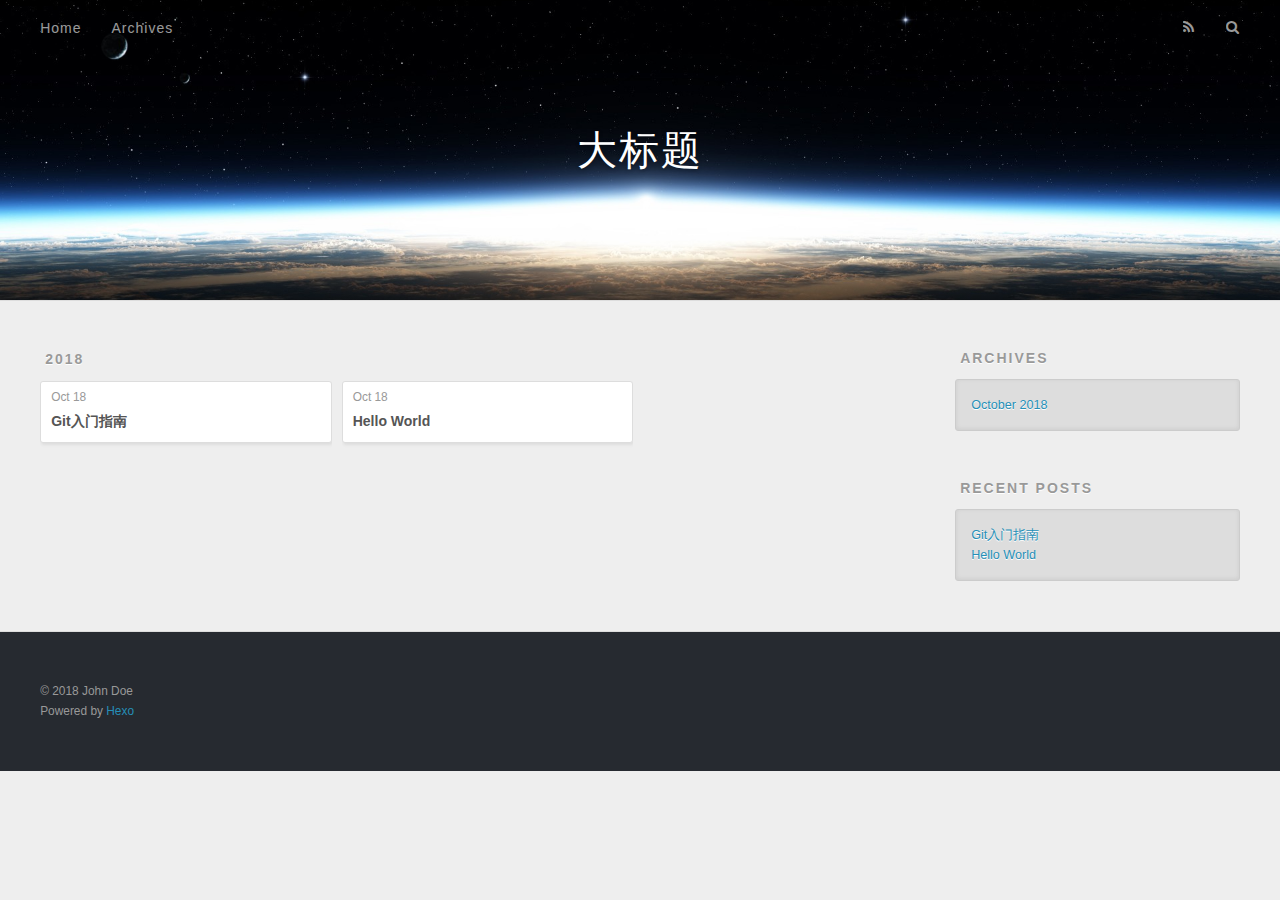
==== archives/index.html @ 71ee5561 "Site updated: 2018-10-18 20:08:12" ====
<!DOCTYPE html>
<html>
<head>
  <meta charset="utf-8">
  

  
  <title>Archives | 大标题</title>
  <meta name="viewport" content="width=device-width, initial-scale=1, maximum-scale=1">
  <meta property="og:type" content="website">
<meta property="og:title" content="大标题">
<meta property="og:url" content="http://yoursite.com/archives/index.html">
<meta property="og:site_name" content="大标题">
<meta property="og:locale" content="default">
<meta name="twitter:card" content="summary">
<meta name="twitter:title" content="大标题">
  
    <link rel="alternate" href="/atom.xml" title="大标题" type="application/atom+xml">
  
  
    <link rel="icon" href="/favicon.png">
  
  
    <link href="//fonts.googleapis.com/css?family=Source+Code+Pro" rel="stylesheet" type="text/css">
  
  <link rel="stylesheet" href="/css/style.css">
</head>

<body>
  <div id="container">
    <div id="wrap">
      <header id="header">
  <div id="banner"></div>
  <div id="header-outer" class="outer">
    <div id="header-title" class="inner">
      <h1 id="logo-wrap">
        <a href="/" id="logo">大标题</a>
      </h1>
      
    </div>
    <div id="header-inner" class="inner">
      <nav id="main-nav">
        <a id="main-nav-toggle" class="nav-icon"></a>
        
          <a class="main-nav-link" href="/">Home</a>
        
          <a class="main-nav-link" href="/archives">Archives</a>
        
      </nav>
      <nav id="sub-nav">
        
          <a id="nav-rss-link" class="nav-icon" href="/atom.xml" title="RSS Feed"></a>
        
        <a id="nav-search-btn" class="nav-icon" title="Search"></a>
      </nav>
      <div id="search-form-wrap">
        <form action="//google.com/search" method="get" accept-charset="UTF-8" class="search-form"><input type="search" name="q" class="search-form-input" placeholder="Search"><button type="submit" class="search-form-submit">&#xF002;</button><input type="hidden" name="sitesearch" value="http://yoursite.com"></form>
      </div>
    </div>
  </div>
</header>
      <div class="outer">
        <section id="main">
  
  
    
    
      
      
      <section class="archives-wrap">
        <div class="archive-year-wrap">
          <a href="/archives/2018" class="archive-year">2018</a>
        </div>
        <div class="archives">
    
    <article class="archive-article archive-type-post">
  <div class="archive-article-inner">
    <header class="archive-article-header">
      <a href="/2018/10/18/Git入门指南/" class="archive-article-date">
  <time datetime="2018-10-18T11:48:12.000Z" itemprop="datePublished">Oct 18</time>
</a>
      
  
    <h1 itemprop="name">
      <a class="archive-article-title" href="/2018/10/18/Git入门指南/">Git入门指南</a>
    </h1>
  

    </header>
  </div>
</article>
  
    
    
    <article class="archive-article archive-type-post">
  <div class="archive-article-inner">
    <header class="archive-article-header">
      <a href="/2018/10/18/hello-world/" class="archive-article-date">
  <time datetime="2018-10-18T11:29:55.000Z" itemprop="datePublished">Oct 18</time>
</a>
      
  
    <h1 itemprop="name">
      <a class="archive-article-title" href="/2018/10/18/hello-world/">Hello World</a>
    </h1>
  

    </header>
  </div>
</article>
  
  
    </div></section>
  


</section>
        
          <aside id="sidebar">
  
    

  
    

  
    
  
    
  <div class="widget-wrap">
    <h3 class="widget-title">Archives</h3>
    <div class="widget">
      <ul class="archive-list"><li class="archive-list-item"><a class="archive-list-link" href="/archives/2018/10/">October 2018</a></li></ul>
    </div>
  </div>


  
    
  <div class="widget-wrap">
    <h3 class="widget-title">Recent Posts</h3>
    <div class="widget">
      <ul>
        
          <li>
            <a href="/2018/10/18/Git入门指南/">Git入门指南</a>
          </li>
        
          <li>
            <a href="/2018/10/18/hello-world/">Hello World</a>
          </li>
        
      </ul>
    </div>
  </div>

  
</aside>
        
      </div>
      <footer id="footer">
  
  <div class="outer">
    <div id="footer-info" class="inner">
      &copy; 2018 John Doe<br>
      Powered by <a href="http://hexo.io/" target="_blank">Hexo</a>
    </div>
  </div>
</footer>
    </div>
    <nav id="mobile-nav">
  
    <a href="/" class="mobile-nav-link">Home</a>
  
    <a href="/archives" class="mobile-nav-link">Archives</a>
  
</nav>
    

<script src="//ajax.googleapis.com/ajax/libs/jquery/2.0.3/jquery.min.js"></script>


  <link rel="stylesheet" href="/fancybox/jquery.fancybox.css">
  <script src="/fancybox/jquery.fancybox.pack.js"></script>


<script src="/js/script.js"></script>



  </div>
</body>
</html>
---- css/style.css ----
body {
  width: 100%;
}
body:before,
body:after {
  content: "";
  display: table;
}
body:after {
  clear: both;
}
html,
body,
div,
span,
applet,
object,
iframe,
h1,
h2,
h3,
h4,
h5,
h6,
p,
blockquote,
pre,
a,
abbr,
acronym,
address,
big,
cite,
code,
del,
dfn,
em,
img,
ins,
kbd,
q,
s,
samp,
small,
strike,
strong,
sub,
sup,
tt,
var,
dl,
dt,
dd,
ol,
ul,
li,
fieldset,
form,
label,
legend,
table,
caption,
tbody,
tfoot,
thead,
tr,
th,
td {
  margin: 0;
  padding: 0;
  border: 0;
  outline: 0;
  font-weight: inherit;
  font-style: inherit;
  font-family: inherit;
  font-size: 100%;
  vertical-align: baseline;
}
body {
  line-height: 1;
  color: #000;
  background: #fff;
}
ol,
ul {
  list-style: none;
}
table {
  border-collapse: separate;
  border-spacing: 0;
  vertical-align: middle;
}
caption,
th,
td {
  text-align: left;
  font-weight: normal;
  vertical-align: middle;
}
a img {
  border: none;
}
input,
button {
  margin: 0;
  padding: 0;
}
input::-moz-focus-inner,
button::-moz-focus-inner {
  border: 0;
  padding: 0;
}
@font-face {
  font-family: FontAwesome;
  font-style: normal;
  font-weight: normal;
  src: url("fonts/fontawesome-webfont.eot?v=#4.0.3");
  src: url("fonts/fontawesome-webfont.eot?#iefix&v=#4.0.3") format("embedded-opentype"), url("fonts/fontawesome-webfont.woff?v=#4.0.3") format("woff"), url("fonts/fontawesome-webfont.ttf?v=#4.0.3") format("truetype"), url("fonts/fontawesome-webfont.svg#fontawesomeregular?v=#4.0.3") format("svg");
}
html,
body,
#container {
  height: 100%;
}
body {
  background: #eee;
  font: 14px -apple-system, BlinkMacSystemFont, "Segoe UI", "Roboto", "Oxygen", "Ubuntu", "Cantarell", "Fira Sans", "Droid Sans", "Helvetica Neue", sans-serif;
  -webkit-text-size-adjust: 100%;
}
.outer {
  max-width: 1220px;
  margin: 0 auto;
  padding: 0 20px;
}
.outer:before,
.outer:after {
  content: "";
  display: table;
}
.outer:after {
  clear: both;
}
.inner {
  display: inline;
  float: left;
  width: 98.33333333333333%;
  margin: 0 0.833333333333333%;
}
.left,
.alignleft {
  float: left;
}
.right,
.alignright {
  float: right;
}
.clear {
  clear: both;
}
#container {
  position: relative;
}
.mobile-nav-on {
  overflow: hidden;
}
#wrap {
  height: 100%;
  width: 100%;
  position: absolute;
  top: 0;
  left: 0;
  -webkit-transition: 0.2s ease-out;
  -moz-transition: 0.2s ease-out;
  -ms-transition: 0.2s ease-out;
  transition: 0.2s ease-out;
  z-index: 1;
  background: #eee;
}
.mobile-nav-on #wrap {
  left: 280px;
}
@media screen and (min-width: 768px) {
  #main {
    display: inline;
    float: left;
    width: 73.33333333333333%;
    margin: 0 0.833333333333333%;
  }
}
.article-date,
.article-category-link,
.archive-year,
.widget-title {
  text-decoration: none;
  text-transform: uppercase;
  letter-spacing: 2px;
  color: #999;
  margin-bottom: 1em;
  margin-left: 5px;
  line-height: 1em;
  text-shadow: 0 1px #fff;
  font-weight: bold;
}
.article-inner,
.archive-article-inner {
  background: #fff;
  -webkit-box-shadow: 1px 2px 3px #ddd;
  box-shadow: 1px 2px 3px #ddd;
  border: 1px solid #ddd;
  border-radius: 3px;
}
.article-entry h1,
.widget h1 {
  font-size: 2em;
}
.article-entry h2,
.widget h2 {
  font-size: 1.5em;
}
.article-entry h3,
.widget h3 {
  font-size: 1.3em;
}
.article-entry h4,
.widget h4 {
  font-size: 1.2em;
}
.article-entry h5,
.widget h5 {
  font-size: 1em;
}
.article-entry h6,
.widget h6 {
  font-size: 1em;
  color: #999;
}
.article-entry hr,
.widget hr {
  border: 1px dashed #ddd;
}
.article-entry strong,
.widget strong {
  font-weight: bold;
}
.article-entry em,
.widget em,
.article-entry cite,
.widget cite {
  font-style: italic;
}
.article-entry sup,
.widget sup,
.article-entry sub,
.widget sub {
  font-size: 0.75em;
  line-height: 0;
  position: relative;
  vertical-align: baseline;
}
.article-entry sup,
.widget sup {
  top: -0.5em;
}
.article-entry sub,
.widget sub {
  bottom: -0.2em;
}
.article-entry small,
.widget small {
  font-size: 0.85em;
}
.article-entry acronym,
.widget acronym,
.article-entry abbr,
.widget abbr {
  border-bottom: 1px dotted;
}
.article-entry ul,
.widget ul,
.article-entry ol,
.widget ol,
.article-entry dl,
.widget dl {
  margin: 0 20px;
  line-height: 1.6em;
}
.article-entry ul ul,
.widget ul ul,
.article-entry ol ul,
.widget ol ul,
.article-entry ul ol,
.widget ul ol,
.article-entry ol ol,
.widget ol ol {
  margin-top: 0;
  margin-bottom: 0;
}
.article-entry ul,
.widget ul {
  list-style: disc;
}
.article-entry ol,
.widget ol {
  list-style: decimal;
}
.article-entry dt,
.widget dt {
  font-weight: bold;
}
#header {
  height: 300px;
  position: relative;
  border-bottom: 1px solid #ddd;
}
#header:before,
#header:after {
  content: "";
  position: absolute;
  left: 0;
  right: 0;
  height: 40px;
}
#header:before {
  top: 0;
  background: -webkit-linear-gradient(rgba(0,0,0,0.2), transparent);
  background: -moz-linear-gradient(rgba(0,0,0,0.2), transparent);
  background: -ms-linear-gradient(rgba(0,0,0,0.2), transparent);
  background: linear-gradient(rgba(0,0,0,0.2), transparent);
}
#header:after {
  bottom: 0;
  background: -webkit-linear-gradient(transparent, rgba(0,0,0,0.2));
  background: -moz-linear-gradient(transparent, rgba(0,0,0,0.2));
  background: -ms-linear-gradient(transparent, rgba(0,0,0,0.2));
  background: linear-gradient(transparent, rgba(0,0,0,0.2));
}
#header-outer {
  height: 100%;
  position: relative;
}
#header-inner {
  position: relative;
  overflow: hidden;
}
#banner {
  position: absolute;
  top: 0;
  left: 0;
  width: 100%;
  height: 100%;
  background: url("images/banner.jpg") center #000;
  -webkit-background-size: cover;
  -moz-background-size: cover;
  background-size: cover;
  z-index: -1;
}
#header-title {
  text-align: center;
  height: 40px;
  position: absolute;
  top: 50%;
  left: 0;
  margin-top: -20px;
}
#logo,
#subtitle {
  text-decoration: none;
  color: #fff;
  font-weight: 300;
  text-shadow: 0 1px 4px rgba(0,0,0,0.3);
}
#logo {
  font-size: 40px;
  line-height: 40px;
  letter-spacing: 2px;
}
#subtitle {
  font-size: 16px;
  line-height: 16px;
  letter-spacing: 1px;
}
#subtitle-wrap {
  margin-top: 16px;
}
#main-nav {
  float: left;
  margin-left: -15px;
}
.nav-icon,
.main-nav-link {
  float: left;
  color: #fff;
  opacity: 0.6;
  text-decoration: none;
  text-shadow: 0 1px rgba(0,0,0,0.2);
  -webkit-transition: opacity 0.2s;
  -moz-transition: opacity 0.2s;
  -ms-transition: opacity 0.2s;
  transition: opacity 0.2s;
  display: block;
  padding: 20px 15px;
}
.nav-icon:hover,
.main-nav-link:hover {
  opacity: 1;
}
.nav-icon {
  font-family: FontAwesome;
  text-align: center;
  font-size: 14px;
  width: 14px;
  height: 14px;
  padding: 20px 15px;
  position: relative;
  cursor: pointer;
}
.main-nav-link {
  font-weight: 300;
  letter-spacing: 1px;
}
@media screen and (max-width: 479px) {
  .main-nav-link {
    display: none;
  }
}
#main-nav-toggle {
  display: none;
}
#main-nav-toggle:before {
  content: "\f0c9";
}
@media screen and (max-width: 479px) {
  #main-nav-toggle {
    display: block;
  }
}
#sub-nav {
  float: right;
  margin-right: -15px;
}
#nav-rss-link:before {
  content: "\f09e";
}
#nav-search-btn:before {
  content: "\f002";
}
#search-form-wrap {
  position: absolute;
  top: 15px;
  width: 150px;
  height: 30px;
  right: -150px;
  opacity: 0;
  -webkit-transition: 0.2s ease-out;
  -moz-transition: 0.2s ease-out;
  -ms-transition: 0.2s ease-out;
  transition: 0.2s ease-out;
}
#search-form-wrap.on {
  opacity: 1;
  right: 0;
}
@media screen and (max-width: 479px) {
  #search-form-wrap {
    width: 100%;
    right: -100%;
  }
}
.search-form {
  position: absolute;
  top: 0;
  left: 0;
  right: 0;
  background: #fff;
  padding: 5px 15px;
  border-radius: 15px;
  -webkit-box-shadow: 0 0 10px rgba(0,0,0,0.3);
  box-shadow: 0 0 10px rgba(0,0,0,0.3);
}
.search-form-input {
  border: none;
  background: none;
  color: #555;
  width: 100%;
  font: 13px -apple-system, BlinkMacSystemFont, "Segoe UI", "Roboto", "Oxygen", "Ubuntu", "Cantarell", "Fira Sans", "Droid Sans", "Helvetica Neue", sans-serif;
  outline: none;
}
.search-form-input::-webkit-search-results-decoration,
.search-form-input::-webkit-search-cancel-button {
  -webkit-appearance: none;
}
.search-form-submit {
  position: absolute;
  top: 50%;
  right: 10px;
  margin-top: -7px;
  font: 13px FontAwesome;
  border: none;
  background: none;
  color: #bbb;
  cursor: pointer;
}
.search-form-submit:hover,
.search-form-submit:focus {
  color: #777;
}
.article {
  margin: 50px 0;
}
.article-inner {
  overflow: hidden;
}
.article-meta:before,
.article-meta:after {
  content: "";
  display: table;
}
.article-meta:after {
  clear: both;
}
.article-date {
  float: left;
}
.article-category {
  float: left;
  line-height: 1em;
  color: #ccc;
  text-shadow: 0 1px #fff;
  margin-left: 8px;
}
.article-category:before {
  content: "\2022";
}
.article-category-link {
  margin: 0 12px 1em;
}
.article-header {
  padding: 20px 20px 0;
}
.article-title {
  text-decoration: none;
  font-size: 2em;
  font-weight: bold;
  color: #555;
  line-height: 1.1em;
  -webkit-transition: color 0.2s;
  -moz-transition: color 0.2s;
  -ms-transition: color 0.2s;
  transition: color 0.2s;
}
a.article-title:hover {
  color: #258fb8;
}
.article-entry {
  color: #555;
  padding: 0 20px;
}
.article-entry:before,
.article-entry:after {
  content: "";
  display: table;
}
.article-entry:after {
  clear: both;
}
.article-entry p,
.article-entry table {
  line-height: 1.6em;
  margin: 1.6em 0;
}
.article-entry h1,
.article-entry h2,
.article-entry h3,
.article-entry h4,
.article-entry h5,
.article-entry h6 {
  font-weight: bold;
}
.article-entry h1,
.article-entry h2,
.article-entry h3,
.article-entry h4,
.article-entry h5,
.article-entry h6 {
  line-height: 1.1em;
  margin: 1.1em 0;
}
.article-entry a {
  color: #258fb8;
  text-decoration: none;
}
.article-entry a:hover {
  text-decoration: underline;
}
.article-entry ul,
.article-entry ol,
.article-entry dl {
  margin-top: 1.6em;
  margin-bottom: 1.6em;
}
.article-entry img,
.article-entry video {
  max-width: 100%;
  height: auto;
  display: block;
  margin: auto;
}
.article-entry iframe {
  border: none;
}
.article-entry table {
  width: 100%;
  border-collapse: collapse;
  border-spacing: 0;
}
.article-entry th {
  font-weight: bold;
  border-bottom: 3px solid #ddd;
  padding-bottom: 0.5em;
}
.article-entry td {
  border-bottom: 1px solid #ddd;
  padding: 10px 0;
}
.article-entry blockquote {
  font-family: Georgia, "Times New Roman", serif;
  font-size: 1.4em;
  margin: 1.6em 20px;
  text-align: center;
}
.article-entry blockquote footer {
  font-size: 14px;
  margin: 1.6em 0;
  font-family: -apple-system, BlinkMacSystemFont, "Segoe UI", "Roboto", "Oxygen", "Ubuntu", "Cantarell", "Fira Sans", "Droid Sans", "Helvetica Neue", sans-serif;
}
.article-entry blockquote footer cite:before {
  content: "—";
  padding: 0 0.5em;
}
.article-entry .pullquote {
  text-align: left;
  width: 45%;
  margin: 0;
}
.article-entry .pullquote.left {
  margin-left: 0.5em;
  margin-right: 1em;
}
.article-entry .pullquote.right {
  margin-right: 0.5em;
  margin-left: 1em;
}
.article-entry .caption {
  color: #999;
  display: block;
  font-size: 0.9em;
  margin-top: 0.5em;
  position: relative;
  text-align: center;
}
.article-entry .video-container {
  position: relative;
  padding-top: 56.25%;
  height: 0;
  overflow: hidden;
}
.article-entry .video-container iframe,
.article-entry .video-container object,
.article-entry .video-container embed {
  position: absolute;
  top: 0;
  left: 0;
  width: 100%;
  height: 100%;
  margin-top: 0;
}
.article-more-link a {
  display: inline-block;
  line-height: 1em;
  padding: 6px 15px;
  border-radius: 15px;
  background: #eee;
  color: #999;
  text-shadow: 0 1px #fff;
  text-decoration: none;
}
.article-more-link a:hover {
  background: #258fb8;
  color: #fff;
  text-decoration: none;
  text-shadow: 0 1px #1e7293;
}
.article-footer {
  font-size: 0.85em;
  line-height: 1.6em;
  border-top: 1px solid #ddd;
  padding-top: 1.6em;
  margin: 0 20px 20px;
}
.article-footer:before,
.article-footer:after {
  content: "";
  display: table;
}
.article-footer:after {
  clear: both;
}
.article-footer a {
  color: #999;
  text-decoration: none;
}
.article-footer a:hover {
  color: #555;
}
.article-tag-list-item {
  float: left;
  margin-right: 10px;
}
.article-tag-list-link:before {
  content: "#";
}
.article-comment-link {
  float: right;
}
.article-comment-link:before {
  content: "\f075";
  font-family: FontAwesome;
  padding-right: 8px;
}
.article-share-link {
  cursor: pointer;
  float: right;
  margin-left: 20px;
}
.article-share-link:before {
  content: "\f064";
  font-family: FontAwesome;
  padding-right: 6px;
}
#article-nav {
  position: relative;
}
#article-nav:before,
#article-nav:after {
  content: "";
  display: table;
}
#article-nav:after {
  clear: both;
}
@media screen and (min-width: 768px) {
  #article-nav {
    margin: 50px 0;
  }
  #article-nav:before {
    width: 8px;
    height: 8px;
    position: absolute;
    top: 50%;
    left: 50%;
    margin-top: -4px;
    margin-left: -4px;
    content: "";
    border-radius: 50%;
    background: #ddd;
    -webkit-box-shadow: 0 1px 2px #fff;
    box-shadow: 0 1px 2px #fff;
  }
}
.article-nav-link-wrap {
  text-decoration: none;
  text-shadow: 0 1px #fff;
  color: #999;
  -webkit-box-sizing: border-box;
  -moz-box-sizing: border-box;
  box-sizing: border-box;
  margin-top: 50px;
  text-align: center;
  display: block;
}
.article-nav-link-wrap:hover {
  color: #555;
}
@media screen and (min-width: 768px) {
  .article-nav-link-wrap {
    width: 50%;
    margin-top: 0;
  }
}
@media screen and (min-width: 768px) {
  #article-nav-newer {
    float: left;
    text-align: right;
    padding-right: 20px;
  }
}
@media screen and (min-width: 768px) {
  #article-nav-older {
    float: right;
    text-align: left;
    padding-left: 20px;
  }
}
.article-nav-caption {
  text-transform: uppercase;
  letter-spacing: 2px;
  color: #ddd;
  line-height: 1em;
  font-weight: bold;
}
#article-nav-newer .article-nav-caption {
  margin-right: -2px;
}
.article-nav-title {
  font-size: 0.85em;
  line-height: 1.6em;
  margin-top: 0.5em;
}
.article-share-box {
  position: absolute;
  display: none;
  background: #fff;
  -webkit-box-shadow: 1px 2px 10px rgba(0,0,0,0.2);
  box-shadow: 1px 2px 10px rgba(0,0,0,0.2);
  border-radius: 3px;
  margin-left: -145px;
  overflow: hidden;
  z-index: 1;
}
.article-share-box.on {
  display: block;
}
.article-share-input {
  width: 100%;
  background: none;
  -webkit-box-sizing: border-box;
  -moz-box-sizing: border-box;
  box-sizing: border-box;
  font: 14px -apple-system, BlinkMacSystemFont, "Segoe UI", "Roboto", "Oxygen", "Ubuntu", "Cantarell", "Fira Sans", "Droid Sans", "Helvetica Neue", sans-serif;
  padding: 0 15px;
  color: #555;
  outline: none;
  border: 1px solid #ddd;
  border-radius: 3px 3px 0 0;
  height: 36px;
  line-height: 36px;
}
.article-share-links {
  background: #eee;
}
.article-share-links:before,
.article-share-links:after {
  content: "";
  display: table;
}
.article-share-links:after {
  clear: both;
}
.article-share-twitter,
.article-share-facebook,
.article-share-pinterest,
.article-share-google {
  width: 50px;
  height: 36px;
  display: block;
  float: left;
  position: relative;
  color: #999;
  text-shadow: 0 1px #fff;
}
.article-share-twitter:before,
.article-share-facebook:before,
.article-share-pinterest:before,
.article-share-google:before {
  font-size: 20px;
  font-family: FontAwesome;
  width: 20px;
  height: 20px;
  position: absolute;
  top: 50%;
  left: 50%;
  margin-top: -10px;
  margin-left: -10px;
  text-align: center;
}
.article-share-twitter:hover,
.article-share-facebook:hover,
.article-share-pinterest:hover,
.article-share-google:hover {
  color: #fff;
}
.article-share-twitter:before {
  content: "\f099";
}
.article-share-twitter:hover {
  background: #00aced;
  text-shadow: 0 1px #008abe;
}
.article-share-facebook:before {
  content: "\f09a";
}
.article-share-facebook:hover {
  background: #3b5998;
  text-shadow: 0 1px #2f477a;
}
.article-share-pinterest:before {
  content: "\f0d2";
}
.article-share-pinterest:hover {
  background: #cb2027;
  text-shadow: 0 1px #a21a1f;
}
.article-share-google:before {
  content: "\f0d5";
}
.article-share-google:hover {
  background: #dd4b39;
  text-shadow: 0 1px #be3221;
}
.article-gallery {
  background: #000;
  position: relative;
}
.article-gallery-photos {
  position: relative;
  overflow: hidden;
}
.article-gallery-img {
  display: none;
  max-width: 100%;
}
.article-gallery-img:first-child {
  display: block;
}
.article-gallery-img.loaded {
  position: absolute;
  display: block;
}
.article-gallery-img img {
  display: block;
  max-width: 100%;
  margin: 0 auto;
}
#comments {
  background: #fff;
  -webkit-box-shadow: 1px 2px 3px #ddd;
  box-shadow: 1px 2px 3px #ddd;
  padding: 20px;
  border: 1px solid #ddd;
  border-radius: 3px;
  margin: 50px 0;
}
#comments a {
  color: #258fb8;
}
.archives-wrap {
  margin: 50px 0;
}
.archives:before,
.archives:after {
  content: "";
  display: table;
}
.archives:after {
  clear: both;
}
.archive-year-wrap {
  margin-bottom: 1em;
}
.archives {
  -webkit-column-gap: 10px;
  -moz-column-gap: 10px;
  column-gap: 10px;
}
@media screen and (min-width: 480px) and (max-width: 767px) {
  .archives {
    -webkit-column-count: 2;
    -moz-column-count: 2;
    column-count: 2;
  }
}
@media screen and (min-width: 768px) {
  .archives {
    -webkit-column-count: 3;
    -moz-column-count: 3;
    column-count: 3;
  }
}
.archive-article {
  -webkit-column-break-inside: avoid;
  page-break-inside: avoid;
  overflow: hidden;
  break-inside: avoid-column;
}
.archive-article-inner {
  padding: 10px;
  margin-bottom: 15px;
}
.archive-article-title {
  text-decoration: none;
  font-weight: bold;
  color: #555;
  -webkit-transition: color 0.2s;
  -moz-transition: color 0.2s;
  -ms-transition: color 0.2s;
  transition: color 0.2s;
  line-height: 1.6em;
}
.archive-article-title:hover {
  color: #258fb8;
}
.archive-article-footer {
  margin-top: 1em;
}
.archive-article-date {
  color: #999;
  text-decoration: none;
  font-size: 0.85em;
  line-height: 1em;
  margin-bottom: 0.5em;
  display: block;
}
#page-nav {
  margin: 50px auto;
  background: #fff;
  -webkit-box-shadow: 1px 2px 3px #ddd;
  box-shadow: 1px 2px 3px #ddd;
  border: 1px solid #ddd;
  border-radius: 3px;
  text-align: center;
  color: #999;
  overflow: hidden;
}
#page-nav:before,
#page-nav:after {
  content: "";
  display: table;
}
#page-nav:after {
  clear: both;
}
#page-nav a,
#page-nav span {
  padding: 10px 20px;
  line-height: 1;
  height: 2ex;
}
#page-nav a {
  color: #999;
  text-decoration: none;
}
#page-nav a:hover {
  background: #999;
  color: #fff;
}
#page-nav .prev {
  float: left;
}
#page-nav .next {
  float: right;
}
#page-nav .page-number {
  display: inline-block;
}
@media screen and (max-width: 479px) {
  #page-nav .page-number {
    display: none;
  }
}
#page-nav .current {
  color: #555;
  font-weight: bold;
}
#page-nav .space {
  color: #ddd;
}
#footer {
  background: #262a30;
  padding: 50px 0;
  border-top: 1px solid #ddd;
  color: #999;
}
#footer a {
  color: #258fb8;
  text-decoration: none;
}
#footer a:hover {
  text-decoration: underline;
}
#footer-info {
  line-height: 1.6em;
  font-size: 0.85em;
}
.article-entry pre,
.article-entry .highlight {
  background: #2d2d2d;
  margin: 0 -20px;
  padding: 15px 20px;
  border-style: solid;
  border-color: #ddd;
  border-width: 1px 0;
  overflow: auto;
  color: #ccc;
  line-height: 22.400000000000002px;
}
.article-entry .highlight .gutter pre,
.article-entry .gist .gist-file .gist-data .line-numbers {
  color: #666;
  font-size: 0.85em;
}
.article-entry pre,
.article-entry code {
  font-family: "Source Code Pro", Consolas, Monaco, Menlo, Consolas, monospace;
}
.article-entry code {
  background: #eee;
  text-shadow: 0 1px #fff;
  padding: 0 0.3em;
}
.article-entry pre code {
  background: none;
  text-shadow: none;
  padding: 0;
}
.article-entry .highlight pre {
  border: none;
  margin: 0;
  padding: 0;
}
.article-entry .highlight table {
  margin: 0;
  width: auto;
}
.article-entry .highlight td {
  border: none;
  padding: 0;
}
.article-entry .highlight figcaption {
  font-size: 0.85em;
  color: #999;
  line-height: 1em;
  margin-bottom: 1em;
}
.article-entry .highlight figcaption:before,
.article-entry .highlight figcaption:after {
  content: "";
  display: table;
}
.article-entry .highlight figcaption:after {
  clear: both;
}
.article-entry .highlight figcaption a {
  float: right;
}
.article-entry .highlight .gutter pre {
  text-align: right;
  padding-right: 20px;
}
.article-entry .highlight .line {
  height: 22.400000000000002px;
}
.article-entry .highlight .line.marked {
  background: #515151;
}
.article-entry .gist {
  margin: 0 -20px;
  border-style: solid;
  border-color: #ddd;
  border-width: 1px 0;
  background: #2d2d2d;
  padding: 15px 20px 15px 0;
}
.article-entry .gist .gist-file {
  border: none;
  font-family: "Source Code Pro", Consolas, Monaco, Menlo, Consolas, monospace;
  margin: 0;
}
.article-entry .gist .gist-file .gist-data {
  background: none;
  border: none;
}
.article-entry .gist .gist-file .gist-data .line-numbers {
  background: none;
  border: none;
  padding: 0 20px 0 0;
}
.article-entry .gist .gist-file .gist-data .line-data {
  padding: 0 !important;
}
.article-entry .gist .gist-file .highlight {
  margin: 0;
  padding: 0;
  border: none;
}
.article-entry .gist .gist-file .gist-meta {
  background: #2d2d2d;
  color: #999;
  font: 0.85em -apple-system, BlinkMacSystemFont, "Segoe UI", "Roboto", "Oxygen", "Ubuntu", "Cantarell", "Fira Sans", "Droid Sans", "Helvetica Neue", sans-serif;
  text-shadow: 0 0;
  padding: 0;
  margin-top: 1em;
  margin-left: 20px;
}
.article-entry .gist .gist-file .gist-meta a {
  color: #258fb8;
  font-weight: normal;
}
.article-entry .gist .gist-file .gist-meta a:hover {
  text-decoration: underline;
}
pre .comment,
pre .title {
  color: #999;
}
pre .variable,
pre .attribute,
pre .tag,
pre .regexp,
pre .ruby .constant,
pre .xml .tag .title,
pre .xml .pi,
pre .xml .doctype,
pre .html .doctype,
pre .css .id,
pre .css .class,
pre .css .pseudo {
  color: #f2777a;
}
pre .number,
pre .preprocessor,
pre .built_in,
pre .literal,
pre .params,
pre .constant {
  color: #f99157;
}
pre .class,
pre .ruby .class .title,
pre .css .rules .attribute {
  color: #9c9;
}
pre .string,
pre .value,
pre .inheritance,
pre .header,
pre .ruby .symbol,
pre .xml .cdata {
  color: #9c9;
}
pre .css .hexcolor {
  color: #6cc;
}
pre .function,
pre .python .decorator,
pre .python .title,
pre .ruby .function .title,
pre .ruby .title .keyword,
pre .perl .sub,
pre .javascript .title,
pre .coffeescript .title {
  color: #69c;
}
pre .keyword,
pre .javascript .function {
  color: #c9c;
}
@media screen and (max-width: 479px) {
  #mobile-nav {
    position: absolute;
    top: 0;
    left: 0;
    width: 280px;
    height: 100%;
    background: #191919;
    border-right: 1px solid #fff;
  }
}
@media screen and (max-width: 479px) {
  .mobile-nav-link {
    display: block;
    color: #999;
    text-decoration: none;
    padding: 15px 20px;
    font-weight: bold;
  }
  .mobile-nav-link:hover {
    color: #fff;
  }
}
@media screen and (min-width: 768px) {
  #sidebar {
    display: inline;
    float: left;
    width: 23.333333333333332%;
    margin: 0 0.833333333333333%;
  }
}
.widget-wrap {
  margin: 50px 0;
}
.widget {
  color: #777;
  text-shadow: 0 1px #fff;
  background: #ddd;
  -webkit-box-shadow: 0 -1px 4px #ccc inset;
  box-shadow: 0 -1px 4px #ccc inset;
  border: 1px solid #ccc;
  padding: 15px;
  border-radius: 3px;
}
.widget a {
  color: #258fb8;
  text-decoration: none;
}
.widget a:hover {
  text-decoration: underline;
}
.widget ul ul,
.widget ol ul,
.widget dl ul,
.widget ul ol,
.widget ol ol,
.widget dl ol,
.widget ul dl,
.widget ol dl,
.widget dl dl {
  margin-left: 15px;
  list-style: disc;
}
.widget {
  line-height: 1.6em;
  word-wrap: break-word;
  font-size: 0.9em;
}
.widget ul,
.widget ol {
  list-style: none;
  margin: 0;
}
.widget ul ul,
.widget ol ul,
.widget ul ol,
.widget ol ol {
  margin: 0 20px;
}
.widget ul ul,
.widget ol ul {
  list-style: disc;
}
.widget ul ol,
.widget ol ol {
  list-style: decimal;
}
.category-list-count,
.tag-list-count,
.archive-list-count {
  padding-left: 5px;
  color: #999;
  font-size: 0.85em;
}
.category-list-count:before,
.tag-list-count:before,
.archive-list-count:before {
  content: "(";
}
.category-list-count:after,
.tag-list-count:after,
.archive-list-count:after {
  content: ")";
}
.tagcloud a {
  margin-right: 5px;
  display: inline-block;
}
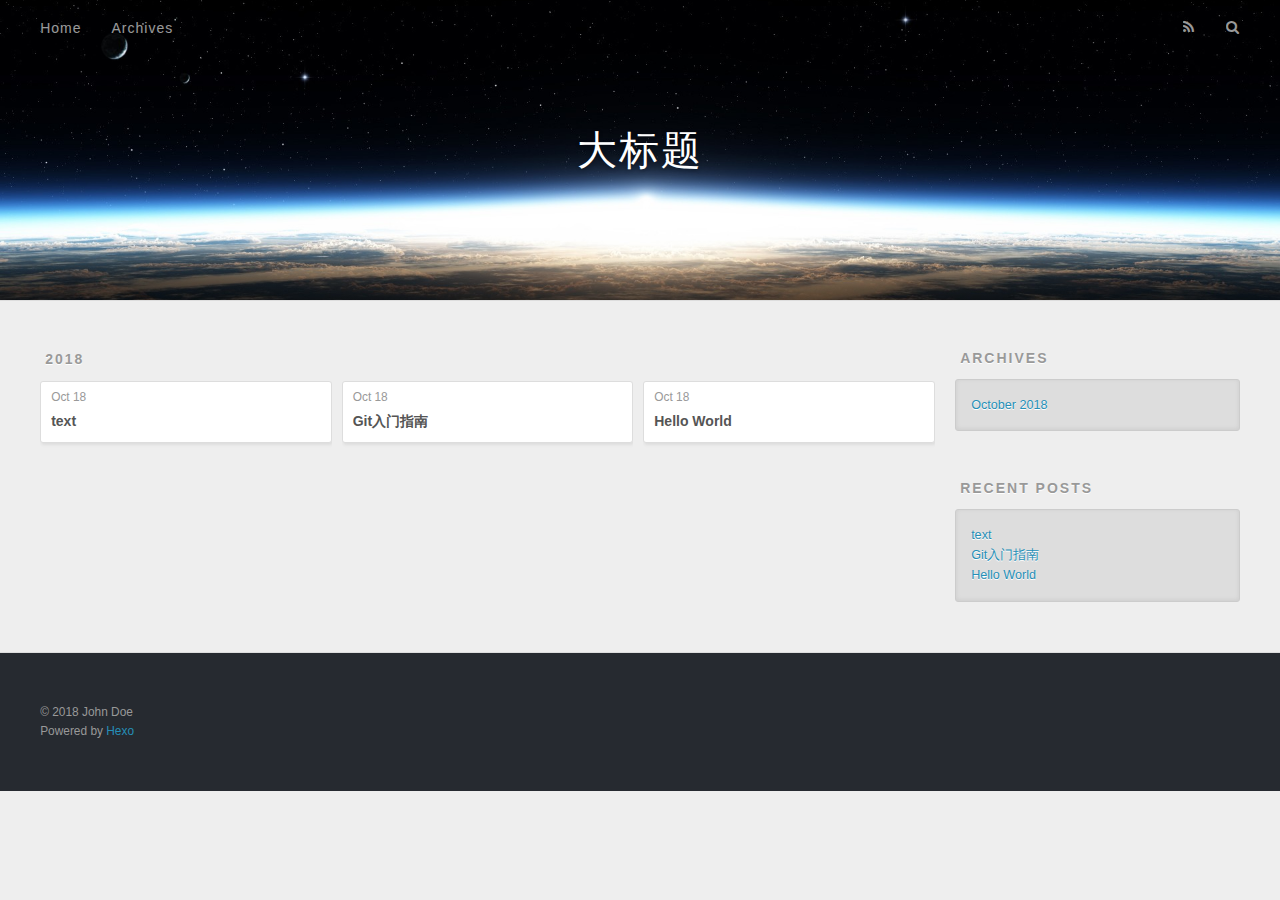
==== commit 533e2265: "Site updated: 2018-10-18 20:18:28" ====
--- a/archives/index.html
+++ b/archives/index.html
@@ -76,6 +76,25 @@
     <article class="archive-article archive-type-post">
   <div class="archive-article-inner">
     <header class="archive-article-header">
+      <a href="/2018/10/18/text/" class="archive-article-date">
+  <time datetime="2018-10-18T12:16:50.000Z" itemprop="datePublished">Oct 18</time>
+</a>
+      
+  
+    <h1 itemprop="name">
+      <a class="archive-article-title" href="/2018/10/18/text/">text</a>
+    </h1>
+  
+
+    </header>
+  </div>
+</article>
+  
+    
+    
+    <article class="archive-article archive-type-post">
+  <div class="archive-article-inner">
+    <header class="archive-article-header">
       <a href="/2018/10/18/Git入门指南/" class="archive-article-date">
   <time datetime="2018-10-18T11:48:12.000Z" itemprop="datePublished">Oct 18</time>
 </a>
@@ -143,6 +162,10 @@
       <ul>
         
           <li>
+            <a href="/2018/10/18/text/">text</a>
+          </li>
+        
+          <li>
             <a href="/2018/10/18/Git入门指南/">Git入门指南</a>
           </li>
         
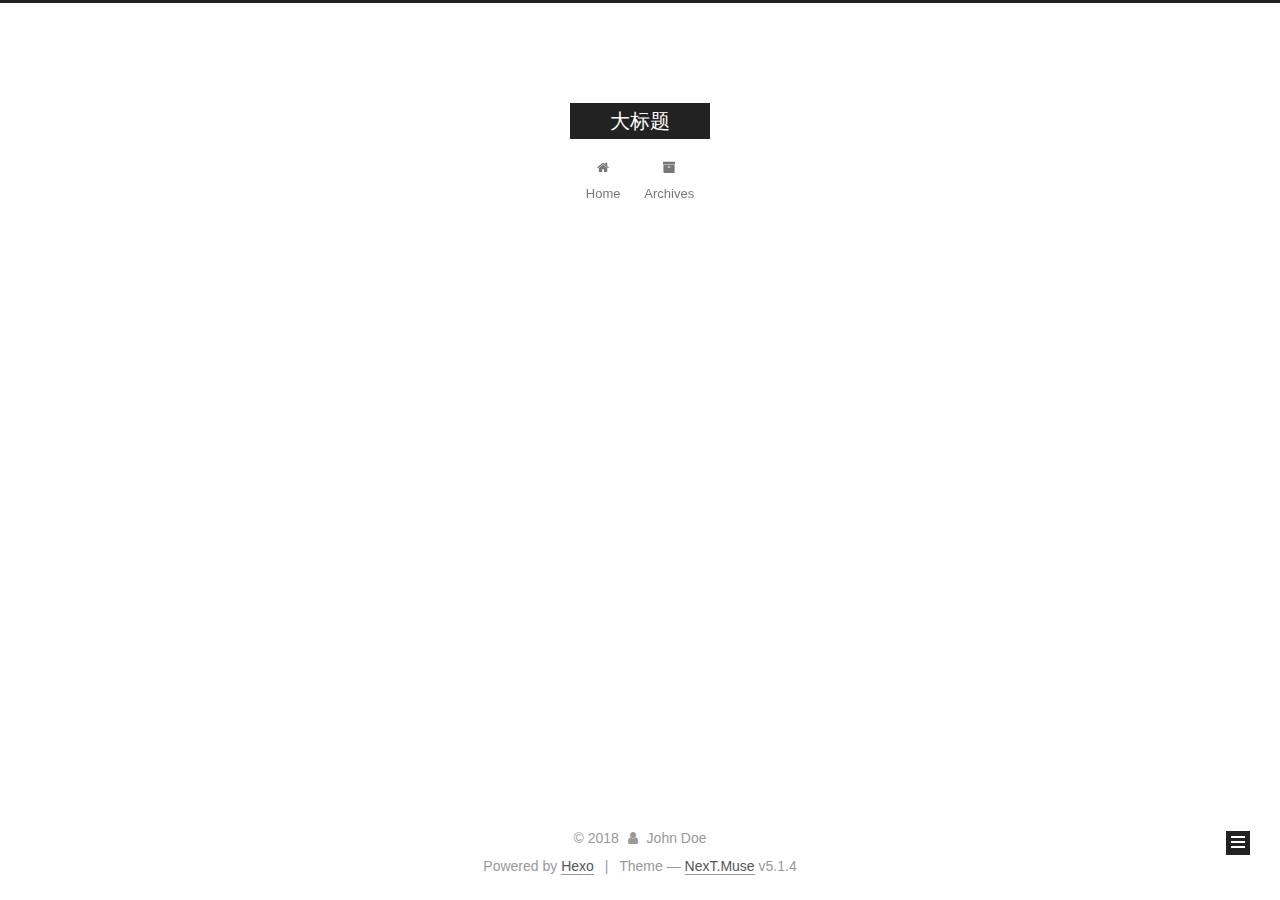
==== commit 18d2e4dc: "Site updated: 2018-10-18 21:09:38" ====
--- a/archives/index.html
+++ b/archives/index.html
@@ -1,216 +1,625 @@
 <!DOCTYPE html>
-<html>
+
+
+
+  
+
+
+<html class="theme-next muse use-motion" lang="">
 <head>
-  <meta charset="utf-8">
-  
-
-  
-  <title>Archives | 大标题</title>
-  <meta name="viewport" content="width=device-width, initial-scale=1, maximum-scale=1">
-  <meta property="og:type" content="website">
+  <meta charset="UTF-8"/>
+<meta http-equiv="X-UA-Compatible" content="IE=edge" />
+<meta name="viewport" content="width=device-width, initial-scale=1, maximum-scale=1"/>
+<meta name="theme-color" content="#222">
+
+
+
+
+
+
+
+
+
+<meta http-equiv="Cache-Control" content="no-transform" />
+<meta http-equiv="Cache-Control" content="no-siteapp" />
+
+
+
+
+
+
+
+
+
+
+
+
+
+
+
+
+  
+  
+  <link href="/lib/fancybox/source/jquery.fancybox.css?v=2.1.5" rel="stylesheet" type="text/css" />
+
+
+
+
+
+
+
+<link href="/lib/font-awesome/css/font-awesome.min.css?v=4.6.2" rel="stylesheet" type="text/css" />
+
+<link href="/css/main.css?v=5.1.4" rel="stylesheet" type="text/css" />
+
+
+  <link rel="apple-touch-icon" sizes="180x180" href="/images/apple-touch-icon-next.png?v=5.1.4">
+
+
+  <link rel="icon" type="image/png" sizes="32x32" href="/images/favicon-32x32-next.png?v=5.1.4">
+
+
+  <link rel="icon" type="image/png" sizes="16x16" href="/images/favicon-16x16-next.png?v=5.1.4">
+
+
+  <link rel="mask-icon" href="/images/logo.svg?v=5.1.4" color="#222">
+
+
+
+
+
+  <meta name="keywords" content="Hexo, NexT" />
+
+
+
+
+
+
+
+
+
+
+<meta property="og:type" content="website">
 <meta property="og:title" content="大标题">
 <meta property="og:url" content="http://yoursite.com/archives/index.html">
 <meta property="og:site_name" content="大标题">
 <meta property="og:locale" content="default">
 <meta name="twitter:card" content="summary">
 <meta name="twitter:title" content="大标题">
-  
-    <link rel="alternate" href="/atom.xml" title="大标题" type="application/atom+xml">
-  
-  
-    <link rel="icon" href="/favicon.png">
-  
-  
-    <link href="//fonts.googleapis.com/css?family=Source+Code+Pro" rel="stylesheet" type="text/css">
-  
-  <link rel="stylesheet" href="/css/style.css">
+
+
+
+<script type="text/javascript" id="hexo.configurations">
+  var NexT = window.NexT || {};
+  var CONFIG = {
+    root: '/',
+    scheme: 'Muse',
+    version: '5.1.4',
+    sidebar: {"position":"left","display":"post","offset":12,"b2t":false,"scrollpercent":false,"onmobile":false},
+    fancybox: true,
+    tabs: true,
+    motion: {"enable":true,"async":false,"transition":{"post_block":"fadeIn","post_header":"slideDownIn","post_body":"slideDownIn","coll_header":"slideLeftIn","sidebar":"slideUpIn"}},
+    duoshuo: {
+      userId: '0',
+      author: 'Author'
+    },
+    algolia: {
+      applicationID: '',
+      apiKey: '',
+      indexName: '',
+      hits: {"per_page":10},
+      labels: {"input_placeholder":"Search for Posts","hits_empty":"We didn't find any results for the search: ${query}","hits_stats":"${hits} results found in ${time} ms"}
+    }
+  };
+</script>
+
+
+
+  <link rel="canonical" href="http://yoursite.com/archives/"/>
+
+
+
+
+
+  <title>Archive | 大标题</title>
+  
+
+
+
+
+
+
+
+
 </head>
 
-<body>
-  <div id="container">
-    <div id="wrap">
-      <header id="header">
-  <div id="banner"></div>
-  <div id="header-outer" class="outer">
-    <div id="header-title" class="inner">
-      <h1 id="logo-wrap">
-        <a href="/" id="logo">大标题</a>
-      </h1>
-      
+<body itemscope itemtype="http://schema.org/WebPage" lang="default">
+
+  
+  
+    
+  
+
+  <div class="container sidebar-position-left page-archive">
+    <div class="headband"></div>
+
+    <header id="header" class="header" itemscope itemtype="http://schema.org/WPHeader">
+      <div class="header-inner"><div class="site-brand-wrapper">
+  <div class="site-meta ">
+    
+
+    <div class="custom-logo-site-title">
+      <a href="/"  class="brand" rel="start">
+        <span class="logo-line-before"><i></i></span>
+        <span class="site-title">大标题</span>
+        <span class="logo-line-after"><i></i></span>
+      </a>
     </div>
-    <div id="header-inner" class="inner">
-      <nav id="main-nav">
-        <a id="main-nav-toggle" class="nav-icon"></a>
-        
-          <a class="main-nav-link" href="/">Home</a>
-        
-          <a class="main-nav-link" href="/archives">Archives</a>
-        
-      </nav>
-      <nav id="sub-nav">
-        
-          <a id="nav-rss-link" class="nav-icon" href="/atom.xml" title="RSS Feed"></a>
-        
-        <a id="nav-search-btn" class="nav-icon" title="Search"></a>
-      </nav>
-      <div id="search-form-wrap">
-        <form action="//google.com/search" method="get" accept-charset="UTF-8" class="search-form"><input type="search" name="q" class="search-form-input" placeholder="Search"><button type="submit" class="search-form-submit">&#xF002;</button><input type="hidden" name="sitesearch" value="http://yoursite.com"></form>
+      
+        <p class="site-subtitle"></p>
+      
+  </div>
+
+  <div class="site-nav-toggle">
+    <button>
+      <span class="btn-bar"></span>
+      <span class="btn-bar"></span>
+      <span class="btn-bar"></span>
+    </button>
+  </div>
+</div>
+
+<nav class="site-nav">
+  
+
+  
+    <ul id="menu" class="menu">
+      
+        
+        <li class="menu-item menu-item-home">
+          <a href="/" rel="section">
+            
+              <i class="menu-item-icon fa fa-fw fa-home"></i> <br />
+            
+            Home
+          </a>
+        </li>
+      
+        
+        <li class="menu-item menu-item-archives">
+          <a href="/archives/" rel="section">
+            
+              <i class="menu-item-icon fa fa-fw fa-archive"></i> <br />
+            
+            Archives
+          </a>
+        </li>
+      
+
+      
+    </ul>
+  
+
+  
+</nav>
+
+
+
+ </div>
+    </header>
+
+    <main id="main" class="main">
+      <div class="main-inner">
+        <div class="content-wrap">
+          <div id="content" class="content">
+            
+
+  
+  
+  
+  <div class="post-block archive">
+    <div id="posts" class="posts-collapse">
+      <span class="archive-move-on"></span>
+
+      <span class="archive-page-counter">
+        
+        
+        
+          
+        
+        Um..! 3 posts in total. Keep on posting.
+      </span>
+
+      
+
+        
+        
+        
+
+        
+          
+          <div class="collection-title">
+            <h1 class="archive-year" id="archive-year-2018">2018</h1>
+          </div>
+        
+        
+
+        
+
+  <article class="post post-type-normal" itemscope itemtype="http://schema.org/Article">
+    <header class="post-header">
+
+      <h2 class="post-title">
+        
+            <a class="post-title-link" href="/2018/10/18/text/" itemprop="url">
+              
+                <span itemprop="name">text</span>
+              
+            </a>
+        
+      </h2>
+
+      <div class="post-meta">
+        <time class="post-time" itemprop="dateCreated"
+              datetime="2018-10-18T20:16:50+08:00"
+              content="2018-10-18" >
+          10-18
+        </time>
       </div>
+
+    </header>
+  </article>
+
+
+
+      
+
+        
+        
+        
+
+        
+        
+
+        
+
+  <article class="post post-type-normal" itemscope itemtype="http://schema.org/Article">
+    <header class="post-header">
+
+      <h2 class="post-title">
+        
+            <a class="post-title-link" href="/2018/10/18/Git入门指南/" itemprop="url">
+              
+                <span itemprop="name">Git入门指南</span>
+              
+            </a>
+        
+      </h2>
+
+      <div class="post-meta">
+        <time class="post-time" itemprop="dateCreated"
+              datetime="2018-10-18T19:48:12+08:00"
+              content="2018-10-18" >
+          10-18
+        </time>
+      </div>
+
+    </header>
+  </article>
+
+
+
+      
+
+        
+        
+        
+
+        
+        
+
+        
+
+  <article class="post post-type-normal" itemscope itemtype="http://schema.org/Article">
+    <header class="post-header">
+
+      <h2 class="post-title">
+        
+            <a class="post-title-link" href="/2018/10/18/hello-world/" itemprop="url">
+              
+                <span itemprop="name">Hello World</span>
+              
+            </a>
+        
+      </h2>
+
+      <div class="post-meta">
+        <time class="post-time" itemprop="dateCreated"
+              datetime="2018-10-18T19:29:55+08:00"
+              content="2018-10-18" >
+          10-18
+        </time>
+      </div>
+
+    </header>
+  </article>
+
+
+
+      
+
     </div>
   </div>
-</header>
-      <div class="outer">
-        <section id="main">
-  
-  
-    
-    
-      
-      
-      <section class="archives-wrap">
-        <div class="archive-year-wrap">
-          <a href="/archives/2018" class="archive-year">2018</a>
+  
+  
+  
+
+  
+
+
+
+          </div>
+          
+
+
+          
+
         </div>
-        <div class="archives">
-    
-    <article class="archive-article archive-type-post">
-  <div class="archive-article-inner">
-    <header class="archive-article-header">
-      <a href="/2018/10/18/text/" class="archive-article-date">
-  <time datetime="2018-10-18T12:16:50.000Z" itemprop="datePublished">Oct 18</time>
-</a>
-      
-  
-    <h1 itemprop="name">
-      <a class="archive-article-title" href="/2018/10/18/text/">text</a>
-    </h1>
-  
-
-    </header>
-  </div>
-</article>
-  
-    
-    
-    <article class="archive-article archive-type-post">
-  <div class="archive-article-inner">
-    <header class="archive-article-header">
-      <a href="/2018/10/18/Git入门指南/" class="archive-article-date">
-  <time datetime="2018-10-18T11:48:12.000Z" itemprop="datePublished">Oct 18</time>
-</a>
-      
-  
-    <h1 itemprop="name">
-      <a class="archive-article-title" href="/2018/10/18/Git入门指南/">Git入门指南</a>
-    </h1>
-  
-
-    </header>
-  </div>
-</article>
-  
-    
-    
-    <article class="archive-article archive-type-post">
-  <div class="archive-article-inner">
-    <header class="archive-article-header">
-      <a href="/2018/10/18/hello-world/" class="archive-article-date">
-  <time datetime="2018-10-18T11:29:55.000Z" itemprop="datePublished">Oct 18</time>
-</a>
-      
-  
-    <h1 itemprop="name">
-      <a class="archive-article-title" href="/2018/10/18/hello-world/">Hello World</a>
-    </h1>
-  
-
-    </header>
-  </div>
-</article>
-  
-  
-    </div></section>
-  
-
-
-</section>
-        
-          <aside id="sidebar">
-  
-    
-
-  
-    
-
-  
-    
-  
-    
-  <div class="widget-wrap">
-    <h3 class="widget-title">Archives</h3>
-    <div class="widget">
-      <ul class="archive-list"><li class="archive-list-item"><a class="archive-list-link" href="/archives/2018/10/">October 2018</a></li></ul>
+        
+          
+  
+  <div class="sidebar-toggle">
+    <div class="sidebar-toggle-line-wrap">
+      <span class="sidebar-toggle-line sidebar-toggle-line-first"></span>
+      <span class="sidebar-toggle-line sidebar-toggle-line-middle"></span>
+      <span class="sidebar-toggle-line sidebar-toggle-line-last"></span>
     </div>
   </div>
 
-
-  
+  <aside id="sidebar" class="sidebar">
     
-  <div class="widget-wrap">
-    <h3 class="widget-title">Recent Posts</h3>
-    <div class="widget">
-      <ul>
-        
-          <li>
-            <a href="/2018/10/18/text/">text</a>
-          </li>
-        
-          <li>
-            <a href="/2018/10/18/Git入门指南/">Git入门指南</a>
-          </li>
-        
-          <li>
-            <a href="/2018/10/18/hello-world/">Hello World</a>
-          </li>
-        
-      </ul>
+    <div class="sidebar-inner">
+
+      
+
+      
+
+      <section class="site-overview-wrap sidebar-panel sidebar-panel-active">
+        <div class="site-overview">
+          <div class="site-author motion-element" itemprop="author" itemscope itemtype="http://schema.org/Person">
+            
+              <p class="site-author-name" itemprop="name">John Doe</p>
+              <p class="site-description motion-element" itemprop="description"></p>
+          </div>
+
+          <nav class="site-state motion-element">
+
+            
+              <div class="site-state-item site-state-posts">
+              
+                <a href="/archives/">
+              
+                  <span class="site-state-item-count">3</span>
+                  <span class="site-state-item-name">posts</span>
+                </a>
+              </div>
+            
+
+            
+
+            
+
+          </nav>
+
+          
+
+          
+
+          
+          
+
+          
+          
+
+          
+
+        </div>
+      </section>
+
+      
+
+      
+
     </div>
+  </aside>
+
+
+        
+      </div>
+    </main>
+
+    <footer id="footer" class="footer">
+      <div class="footer-inner">
+        <div class="copyright">&copy; <span itemprop="copyrightYear">2018</span>
+  <span class="with-love">
+    <i class="fa fa-user"></i>
+  </span>
+  <span class="author" itemprop="copyrightHolder">John Doe</span>
+
+  
+</div>
+
+
+  <div class="powered-by">Powered by <a class="theme-link" target="_blank" href="https://hexo.io">Hexo</a></div>
+
+
+
+  <span class="post-meta-divider">|</span>
+
+
+
+  <div class="theme-info">Theme &mdash; <a class="theme-link" target="_blank" href="https://github.com/iissnan/hexo-theme-next">NexT.Muse</a> v5.1.4</div>
+
+
+
+
+        
+
+
+
+
+
+
+
+        
+      </div>
+    </footer>
+
+    
+      <div class="back-to-top">
+        <i class="fa fa-arrow-up"></i>
+        
+      </div>
+    
+
+    
+
   </div>
 
   
-</aside>
-        
-      </div>
-      <footer id="footer">
-  
-  <div class="outer">
-    <div id="footer-info" class="inner">
-      &copy; 2018 John Doe<br>
-      Powered by <a href="http://hexo.io/" target="_blank">Hexo</a>
-    </div>
-  </div>
-</footer>
-    </div>
-    <nav id="mobile-nav">
-  
-    <a href="/" class="mobile-nav-link">Home</a>
-  
-    <a href="/archives" class="mobile-nav-link">Archives</a>
-  
-</nav>
-    
-
-<script src="//ajax.googleapis.com/ajax/libs/jquery/2.0.3/jquery.min.js"></script>
-
-
-  <link rel="stylesheet" href="/fancybox/jquery.fancybox.css">
-  <script src="/fancybox/jquery.fancybox.pack.js"></script>
-
-
-<script src="/js/script.js"></script>
-
-
-
-  </div>
+
+<script type="text/javascript">
+  if (Object.prototype.toString.call(window.Promise) !== '[object Function]') {
+    window.Promise = null;
+  }
+</script>
+
+
+
+
+
+
+
+
+
+  
+
+
+
+
+
+
+
+
+
+
+
+
+  
+  
+    <script type="text/javascript" src="/lib/jquery/index.js?v=2.1.3"></script>
+  
+
+  
+  
+    <script type="text/javascript" src="/lib/fastclick/lib/fastclick.min.js?v=1.0.6"></script>
+  
+
+  
+  
+    <script type="text/javascript" src="/lib/jquery_lazyload/jquery.lazyload.js?v=1.9.7"></script>
+  
+
+  
+  
+    <script type="text/javascript" src="/lib/velocity/velocity.min.js?v=1.2.1"></script>
+  
+
+  
+  
+    <script type="text/javascript" src="/lib/velocity/velocity.ui.min.js?v=1.2.1"></script>
+  
+
+  
+  
+    <script type="text/javascript" src="/lib/fancybox/source/jquery.fancybox.pack.js?v=2.1.5"></script>
+  
+
+
+  
+
+
+  <script type="text/javascript" src="/js/src/utils.js?v=5.1.4"></script>
+
+  <script type="text/javascript" src="/js/src/motion.js?v=5.1.4"></script>
+
+
+
+  
+  
+
+  
+
+  
+
+
+  <script type="text/javascript" src="/js/src/bootstrap.js?v=5.1.4"></script>
+
+
+
+  
+
+
+  
+
+
+
+
+	
+
+
+
+
+
+  
+
+
+
+
+
+  
+
+
+
+
+
+
+
+
+
+
+
+
+  
+
+
+
+
+
+  
+
+  
+
+  
+
+  
+  
+
+  
+
+  
+
+  
+
 </body>
-</html>+</html>
--- a/css/main.css
+++ b/css/main.css
@@ -0,0 +1,2662 @@
+/* normalize.css v3.0.2 | MIT License | git.io/normalize */
+html {
+  font-family: sans-serif; /* 1 */
+  -ms-text-size-adjust: 100%; /* 2 */
+  -webkit-text-size-adjust: 100%; /* 2 */
+}
+body {
+  margin: 0;
+}
+article,
+aside,
+details,
+figcaption,
+figure,
+footer,
+header,
+hgroup,
+main,
+menu,
+nav,
+section,
+summary {
+  display: block;
+}
+audio,
+canvas,
+progress,
+video {
+  display: inline-block; /* 1 */
+  vertical-align: baseline; /* 2 */
+}
+audio:not([controls]) {
+  display: none;
+  height: 0;
+}
+[hidden],
+template {
+  display: none;
+}
+a {
+  background-color: transparent;
+}
+a:active,
+a:hover {
+  outline: 0;
+}
+abbr[title] {
+  border-bottom: 1px dotted;
+}
+b,
+strong {
+  font-weight: bold;
+}
+dfn {
+  font-style: italic;
+}
+h1 {
+  font-size: 2em;
+  margin: 0.67em 0;
+}
+mark {
+  background: #ff0;
+  color: #000;
+}
+small {
+  font-size: 80%;
+}
+sub,
+sup {
+  font-size: 75%;
+  line-height: 0;
+  position: relative;
+  vertical-align: baseline;
+}
+sup {
+  top: -0.5em;
+}
+sub {
+  bottom: -0.25em;
+}
+img {
+  border: 0;
+}
+svg:not(:root) {
+  overflow: hidden;
+}
+figure {
+  margin: 1em 40px;
+}
+hr {
+  -moz-box-sizing: content-box;
+  box-sizing: content-box;
+  height: 0;
+}
+pre {
+  overflow: auto;
+}
+code,
+kbd,
+pre,
+samp {
+  font-family: monospace, monospace;
+  font-size: 1em;
+}
+button,
+input,
+optgroup,
+select,
+textarea {
+  color: inherit; /* 1 */
+  font: inherit; /* 2 */
+  margin: 0; /* 3 */
+}
+button {
+  overflow: visible;
+}
+button,
+select {
+  text-transform: none;
+}
+button,
+html input[type="button"],
+input[type="reset"],
+input[type="submit"] {
+  -webkit-appearance: button; /* 2 */
+  cursor: pointer; /* 3 */
+}
+button[disabled],
+html input[disabled] {
+  cursor: default;
+}
+button::-moz-focus-inner,
+input::-moz-focus-inner {
+  border: 0;
+  padding: 0;
+}
+input {
+  line-height: normal;
+}
+input[type="checkbox"],
+input[type="radio"] {
+  box-sizing: border-box; /* 1 */
+  padding: 0; /* 2 */
+}
+input[type="number"]::-webkit-inner-spin-button,
+input[type="number"]::-webkit-outer-spin-button {
+  height: auto;
+}
+input[type="search"] {
+  -webkit-appearance: textfield; /* 1 */
+  -moz-box-sizing: content-box;
+  -webkit-box-sizing: content-box; /* 2 */
+  box-sizing: content-box;
+}
+input[type="search"]::-webkit-search-cancel-button,
+input[type="search"]::-webkit-search-decoration {
+  -webkit-appearance: none;
+}
+fieldset {
+  border: 1px solid #c0c0c0;
+  margin: 0 2px;
+  padding: 0.35em 0.625em 0.75em;
+}
+legend {
+  border: 0; /* 1 */
+  padding: 0; /* 2 */
+}
+textarea {
+  overflow: auto;
+}
+optgroup {
+  font-weight: bold;
+}
+table {
+  border-collapse: collapse;
+  border-spacing: 0;
+}
+td,
+th {
+  padding: 0;
+}
+::selection {
+  background: #262a30;
+  color: #fff;
+}
+body {
+  position: relative;
+  font-family: 'Lato', "PingFang SC", "Microsoft YaHei", sans-serif;
+  font-size: 14px;
+  line-height: 2;
+  color: #555;
+  background: #fff;
+}
+@media (max-width: 767px) {
+  body {
+    padding-right: 0 !important;
+  }
+}
+@media (min-width: 768px) and (max-width: 991px) {
+  body {
+    padding-right: 0 !important;
+  }
+}
+@media (min-width: 1600px) {
+  body {
+    font-size: 16px;
+  }
+}
+h1,
+h2,
+h3,
+h4,
+h5,
+h6 {
+  margin: 0;
+  padding: 0;
+  font-weight: bold;
+  line-height: 1.5;
+  font-family: 'Lato', "PingFang SC", "Microsoft YaHei", sans-serif;
+}
+h2,
+h3,
+h4,
+h5,
+h6 {
+  margin: 20px 0 15px;
+}
+h1 {
+  font-size: 22px;
+}
+@media (max-width: 767px) {
+  h1 {
+    font-size: 18px;
+  }
+}
+h2 {
+  font-size: 20px;
+}
+@media (max-width: 767px) {
+  h2 {
+    font-size: 16px;
+  }
+}
+h3 {
+  font-size: 18px;
+}
+@media (max-width: 767px) {
+  h3 {
+    font-size: 14px;
+  }
+}
+h4 {
+  font-size: 16px;
+}
+@media (max-width: 767px) {
+  h4 {
+    font-size: 12px;
+  }
+}
+h5 {
+  font-size: 14px;
+}
+@media (max-width: 767px) {
+  h5 {
+    font-size: 10px;
+  }
+}
+h6 {
+  font-size: 12px;
+}
+@media (max-width: 767px) {
+  h6 {
+    font-size: 8px;
+  }
+}
+p {
+  margin: 0 0 20px 0;
+}
+a {
+  color: #555;
+  text-decoration: none;
+  outline: none;
+  border-bottom: 1px solid #999;
+  word-wrap: break-word;
+}
+a:hover {
+  color: #222;
+  border-bottom-color: #222;
+}
+blockquote {
+  margin: 0;
+  padding: 0;
+}
+img {
+  display: block;
+  margin: auto;
+  max-width: 100%;
+  height: auto;
+}
+hr {
+  margin: 40px 0;
+  height: 3px;
+  border: none;
+  background-color: #ddd;
+  background-image: repeating-linear-gradient(-45deg, #fff, #fff 4px, transparent 4px, transparent 8px);
+}
+blockquote {
+  padding: 0 15px;
+  color: #666;
+  border-left: 4px solid #ddd;
+}
+blockquote cite::before {
+  content: "-";
+  padding: 0 5px;
+}
+dt {
+  font-weight: 700;
+}
+dd {
+  margin: 0;
+  padding: 0;
+}
+kbd {
+  border: 1px solid #ccc;
+  border-radius: 0.2em;
+  box-shadow: 0.1em 0.1em 0.2em rgba(0,0,0,0.1);
+  background-color: #f9f9f9;
+  font-family: inherit;
+  background-image: -webkit-linear-gradient(top, #eee, #fff, #eee);
+  padding: 0.1em 0.3em;
+  white-space: nowrap;
+}
+.text-left {
+  text-align: left;
+}
+.text-center {
+  text-align: center;
+}
+.text-right {
+  text-align: right;
+}
+.text-justify {
+  text-align: justify;
+}
+.text-nowrap {
+  white-space: nowrap;
+}
+.text-lowercase {
+  text-transform: lowercase;
+}
+.text-uppercase {
+  text-transform: uppercase;
+}
+.text-capitalize {
+  text-transform: capitalize;
+}
+.center-block {
+  display: block;
+  margin-left: auto;
+  margin-right: auto;
+}
+.clearfix:before,
+.clearfix:after {
+  content: " ";
+  display: table;
+}
+.clearfix:after {
+  clear: both;
+}
+.pullquote {
+  width: 45%;
+}
+.pullquote.left {
+  float: left;
+  margin-left: 5px;
+  margin-right: 10px;
+}
+.pullquote.right {
+  float: right;
+  margin-left: 10px;
+  margin-right: 5px;
+}
+.affix.affix.affix {
+  position: fixed;
+}
+.translation {
+  margin-top: -20px;
+  font-size: 14px;
+  color: #999;
+}
+.scrollbar-measure {
+  width: 100px;
+  height: 100px;
+  overflow: scroll;
+  position: absolute;
+  top: -9999px;
+}
+.use-motion .motion-element {
+  opacity: 0;
+}
+table {
+  margin: 20px 0;
+  width: 100%;
+  border-collapse: collapse;
+  border-spacing: 0;
+  border: 1px solid #ddd;
+  font-size: 14px;
+  table-layout: fixed;
+  word-wrap: break-all;
+}
+table>tbody>tr:nth-of-type(odd) {
+  background-color: #f9f9f9;
+}
+table>tbody>tr:hover {
+  background-color: #f5f5f5;
+}
+caption,
+th,
+td {
+  padding: 8px;
+  text-align: left;
+  vertical-align: middle;
+  font-weight: normal;
+}
+th,
+td {
+  border-bottom: 3px solid #ddd;
+  border-right: 1px solid #eee;
+}
+th {
+  padding-bottom: 10px;
+  font-weight: 700;
+}
+td {
+  border-bottom-width: 1px;
+}
+html,
+body {
+  height: 100%;
+}
+.container {
+  position: relative;
+  min-height: 100%;
+}
+.header-inner {
+  margin: 0 auto;
+  padding: 100px 0 70px;
+  width: 700px;
+}
+@media (min-width: 1600px) {
+  .container .header-inner {
+    width: 900px;
+  }
+}
+.main {
+  padding-bottom: 150px;
+}
+.main-inner {
+  margin: 0 auto;
+  width: 700px;
+}
+@media (min-width: 1600px) {
+  .container .main-inner {
+    width: 900px;
+  }
+}
+.footer {
+  position: absolute;
+  left: 0;
+  bottom: 0;
+  width: 100%;
+  min-height: 50px;
+}
+.footer-inner {
+  box-sizing: border-box;
+  margin: 20px auto;
+  width: 700px;
+}
+@media (min-width: 1600px) {
+  .container .footer-inner {
+    width: 900px;
+  }
+}
+pre,
+.highlight {
+  overflow: auto;
+  margin: 20px 0;
+  padding: 0;
+  font-size: 13px;
+  color: #4d4d4c;
+  background: #f7f7f7;
+  line-height: 1.6;
+}
+pre,
+code {
+  font-family: consolas, Menlo, "PingFang SC", "Microsoft YaHei", monospace;
+}
+code {
+  padding: 2px 4px;
+  word-wrap: break-word;
+  color: #555;
+  background: #eee;
+  border-radius: 3px;
+  font-size: 13px;
+}
+pre {
+  padding: 10px;
+}
+pre code {
+  padding: 0;
+  color: #4d4d4c;
+  background: none;
+  text-shadow: none;
+}
+.highlight {
+  border-radius: 1px;
+}
+.highlight pre {
+  border: none;
+  margin: 0;
+  padding: 10px 0;
+}
+.highlight table {
+  margin: 0;
+  width: auto;
+  border: none;
+}
+.highlight td {
+  border: none;
+  padding: 0;
+}
+.highlight figcaption {
+  font-size: 1em;
+  color: #4d4d4c;
+  line-height: 1em;
+  margin-bottom: 1em;
+}
+.highlight figcaption:before,
+.highlight figcaption:after {
+  content: " ";
+  display: table;
+}
+.highlight figcaption:after {
+  clear: both;
+}
+.highlight figcaption a {
+  float: right;
+  color: #4d4d4c;
+}
+.highlight figcaption a:hover {
+  border-bottom-color: #4d4d4c;
+}
+.highlight .gutter pre {
+  padding-left: 10px;
+  padding-right: 10px;
+  color: #869194;
+  text-align: right;
+  background-color: #eff2f3;
+}
+.highlight .code pre {
+  width: 100%;
+  padding-left: 10px;
+  padding-right: 10px;
+  background-color: #f7f7f7;
+}
+.highlight .line {
+  height: 20px;
+}
+.gutter {
+  -webkit-user-select: none;
+  -moz-user-select: none;
+  -ms-user-select: none;
+  user-select: none;
+}
+.gist table {
+  width: auto;
+}
+.gist table td {
+  border: none;
+}
+pre .deletion {
+  background: #fdd;
+}
+pre .addition {
+  background: #dfd;
+}
+pre .meta {
+  color: #8959a8;
+}
+pre .comment {
+  color: #8e908c;
+}
+pre .variable,
+pre .attribute,
+pre .tag,
+pre .regexp,
+pre .ruby .constant,
+pre .xml .tag .title,
+pre .xml .pi,
+pre .xml .doctype,
+pre .html .doctype,
+pre .css .id,
+pre .css .class,
+pre .css .pseudo {
+  color: #c82829;
+}
+pre .number,
+pre .preprocessor,
+pre .built_in,
+pre .literal,
+pre .params,
+pre .constant,
+pre .command {
+  color: #f5871f;
+}
+pre .ruby .class .title,
+pre .css .rules .attribute,
+pre .string,
+pre .value,
+pre .inheritance,
+pre .header,
+pre .ruby .symbol,
+pre .xml .cdata,
+pre .special,
+pre .number,
+pre .formula {
+  color: #718c00;
+}
+pre .title,
+pre .css .hexcolor {
+  color: #3e999f;
+}
+pre .function,
+pre .python .decorator,
+pre .python .title,
+pre .ruby .function .title,
+pre .ruby .title .keyword,
+pre .perl .sub,
+pre .javascript .title,
+pre .coffeescript .title {
+  color: #4271ae;
+}
+pre .keyword,
+pre .javascript .function {
+  color: #8959a8;
+}
+.full-image.full-image.full-image.full-image {
+  border: none;
+  max-width: 100%;
+  width: auto;
+  margin: 20px auto 25px;
+}
+@media (min-width: 992px) {
+  .full-image.full-image.full-image.full-image {
+    max-width: none;
+    width: 110%;
+    margin: 25px -5%;
+  }
+}
+.blockquote-center,
+.page-home .post-type-quote blockquote,
+.page-post-detail .post-type-quote blockquote {
+  position: relative;
+  margin: 40px 0;
+  padding: 0;
+  border-left: none;
+  text-align: center;
+}
+.blockquote-center::before,
+.page-home .post-type-quote blockquote::before,
+.page-post-detail .post-type-quote blockquote::before,
+.blockquote-center::after,
+.page-home .post-type-quote blockquote::after,
+.page-post-detail .post-type-quote blockquote::after {
+  position: absolute;
+  content: ' ';
+  display: block;
+  width: 100%;
+  height: 24px;
+  opacity: 0.2;
+  background-repeat: no-repeat;
+  background-position: 0 -6px;
+  background-size: 22px 22px;
+}
+.blockquote-center::before,
+.page-home .post-type-quote blockquote::before,
+.page-post-detail .post-type-quote blockquote::before {
+  top: -20px;
+  background-image: url("../images/quote-l.svg");
+  border-top: 1px solid #ccc;
+}
+.blockquote-center::after,
+.page-home .post-type-quote blockquote::after,
+.page-post-detail .post-type-quote blockquote::after {
+  bottom: -20px;
+  background-image: url("../images/quote-r.svg");
+  border-bottom: 1px solid #ccc;
+  background-position: 100% 8px;
+}
+.blockquote-center p,
+.page-home .post-type-quote blockquote p,
+.page-post-detail .post-type-quote blockquote p,
+.blockquote-center div,
+.page-home .post-type-quote blockquote div,
+.page-post-detail .post-type-quote blockquote div {
+  text-align: center;
+}
+.post .post-body .group-picture img {
+  box-sizing: border-box;
+  padding: 0 3px;
+  border: none;
+}
+.post .group-picture-row {
+  overflow: hidden;
+  margin-top: 6px;
+}
+.post .group-picture-row:first-child {
+  margin-top: 0;
+}
+.post .group-picture-column {
+  float: left;
+}
+.page-post-detail .post-body .group-picture-column {
+  float: none;
+  margin-top: 10px;
+  width: auto !important;
+}
+.page-post-detail .post-body .group-picture-column img {
+  margin: 0 auto;
+}
+.page-archive .group-picture-container {
+  overflow: hidden;
+}
+.page-archive .group-picture-row {
+  float: left;
+}
+.page-archive .group-picture-row:first-child {
+  margin-top: 6px;
+}
+.page-archive .group-picture-column {
+  max-width: 150px;
+  max-height: 150px;
+}
+.post-body .note {
+  position: relative;
+  padding: 15px;
+  margin-bottom: 20px;
+  border: 1px solid #eee;
+  border-left-width: 5px;
+  border-radius: 3px;
+}
+.post-body .note h2,
+.post-body .note h3,
+.post-body .note h4,
+.post-body .note h5,
+.post-body .note h6 {
+  margin-top: 0;
+  margin-bottom: 0;
+  border-bottom: initial;
+  padding-top: 0 !important;
+}
+.post-body .note p:first-child,
+.post-body .note ul:first-child,
+.post-body .note ol:first-child,
+.post-body .note table:first-child,
+.post-body .note pre:first-child,
+.post-body .note blockquote:first-child {
+  margin-top: 0;
+}
+.post-body .note p:last-child,
+.post-body .note ul:last-child,
+.post-body .note ol:last-child,
+.post-body .note table:last-child,
+.post-body .note pre:last-child,
+.post-body .note blockquote:last-child {
+  margin-bottom: 0;
+}
+.post-body .note.default {
+  border-left-color: #777;
+}
+.post-body .note.default h2,
+.post-body .note.default h3,
+.post-body .note.default h4,
+.post-body .note.default h5,
+.post-body .note.default h6 {
+  color: #777;
+}
+.post-body .note.primary {
+  border-left-color: #6f42c1;
+}
+.post-body .note.primary h2,
+.post-body .note.primary h3,
+.post-body .note.primary h4,
+.post-body .note.primary h5,
+.post-body .note.primary h6 {
+  color: #6f42c1;
+}
+.post-body .note.info {
+  border-left-color: #428bca;
+}
+.post-body .note.info h2,
+.post-body .note.info h3,
+.post-body .note.info h4,
+.post-body .note.info h5,
+.post-body .note.info h6 {
+  color: #428bca;
+}
+.post-body .note.success {
+  border-left-color: #5cb85c;
+}
+.post-body .note.success h2,
+.post-body .note.success h3,
+.post-body .note.success h4,
+.post-body .note.success h5,
+.post-body .note.success h6 {
+  color: #5cb85c;
+}
+.post-body .note.warning {
+  border-left-color: #f0ad4e;
+}
+.post-body .note.warning h2,
+.post-body .note.warning h3,
+.post-body .note.warning h4,
+.post-body .note.warning h5,
+.post-body .note.warning h6 {
+  color: #f0ad4e;
+}
+.post-body .note.danger {
+  border-left-color: #d9534f;
+}
+.post-body .note.danger h2,
+.post-body .note.danger h3,
+.post-body .note.danger h4,
+.post-body .note.danger h5,
+.post-body .note.danger h6 {
+  color: #d9534f;
+}
+.post-body .label {
+  display: inline;
+  padding: 0 2px;
+  white-space: nowrap;
+}
+.post-body .label.default {
+  background-color: #f0f0f0;
+}
+.post-body .label.primary {
+  background-color: #efe6f7;
+}
+.post-body .label.info {
+  background-color: #e5f2f8;
+}
+.post-body .label.success {
+  background-color: #e7f4e9;
+}
+.post-body .label.warning {
+  background-color: #fcf6e1;
+}
+.post-body .label.danger {
+  background-color: #fae8eb;
+}
+.post-body .tabs {
+  position: relative;
+  display: block;
+  margin-bottom: 20px;
+  padding-top: 10px;
+}
+.post-body .tabs ul.nav-tabs {
+  margin: 0;
+  padding: 0;
+  display: flex;
+  margin-bottom: -1px;
+}
+@media (max-width: 413px) {
+  .post-body .tabs ul.nav-tabs {
+    display: block;
+    margin-bottom: 5px;
+  }
+}
+.post-body .tabs ul.nav-tabs li.tab {
+  list-style-type: none !important;
+  margin: 0 0.25em 0 0;
+  border-top: 3px solid transparent;
+  border-left: 1px solid transparent;
+  border-right: 1px solid transparent;
+}
+@media (max-width: 413px) {
+  .post-body .tabs ul.nav-tabs li.tab {
+    margin: initial;
+    border-top: 1px solid transparent;
+    border-left: 3px solid transparent;
+    border-right: 1px solid transparent;
+    border-bottom: 1px solid transparent;
+  }
+}
+.post-body .tabs ul.nav-tabs li.tab a {
+  outline: 0;
+  border-bottom: initial;
+  display: block;
+  line-height: 1.8em;
+  padding: 0.25em 0.75em;
+  transition-duration: 0.2s;
+  transition-timing-function: ease-out;
+  transition-delay: 0s;
+}
+.post-body .tabs ul.nav-tabs li.tab a i {
+  width: 1.285714285714286em;
+}
+.post-body .tabs ul.nav-tabs li.tab.active {
+  border-top: 3px solid #fc6423;
+  border-left: 1px solid #ddd;
+  border-right: 1px solid #ddd;
+  background-color: #fff;
+}
+@media (max-width: 413px) {
+  .post-body .tabs ul.nav-tabs li.tab.active {
+    border-top: 1px solid #ddd;
+    border-left: 3px solid #fc6423;
+    border-right: 1px solid #ddd;
+    border-bottom: 1px solid #ddd;
+  }
+}
+.post-body .tabs ul.nav-tabs li.tab.active a {
+  cursor: default;
+  color: #555;
+}
+.post-body .tabs .tab-content {
+  background-color: #fff;
+}
+.post-body .tabs .tab-content .tab-pane {
+  border: 1px solid #ddd;
+  padding: 20px 20px 0 20px;
+}
+.post-body .tabs .tab-content .tab-pane:not(.active) {
+  display: none !important;
+}
+.post-body .tabs .tab-content .tab-pane.active {
+  display: block !important;
+}
+.btn {
+  display: inline-block;
+  padding: 0 20px;
+  font-size: 14px;
+  color: #fff;
+  background: #222;
+  border: 2px solid #222;
+  text-decoration: none;
+  border-radius: 0;
+  transition-property: background-color;
+  transition-duration: 0.2s;
+  transition-timing-function: ease-in-out;
+  transition-delay: 0s;
+  line-height: 2;
+}
+.btn:hover {
+  border-color: #222;
+  color: #222;
+  background: #fff;
+}
+.btn +.btn {
+  margin: 0 0 8px 8px;
+}
+.btn .fa-fw {
+  width: 1.285714285714286em;
+  text-align: left;
+}
+.btn-bar {
+  display: block;
+  width: 22px;
+  height: 2px;
+  background: #555;
+  border-radius: 1px;
+}
+.btn-bar+.btn-bar {
+  margin-top: 4px;
+}
+.pagination {
+  margin: 120px 0 40px;
+  text-align: center;
+  border-top: 1px solid #eee;
+}
+.page-number-basic,
+.pagination .prev,
+.pagination .next,
+.pagination .page-number,
+.pagination .space {
+  display: inline-block;
+  position: relative;
+  top: -1px;
+  margin: 0 10px;
+  padding: 0 11px;
+}
+@media (max-width: 767px) {
+  .page-number-basic,
+  .pagination .prev,
+  .pagination .next,
+  .pagination .page-number,
+  .pagination .space {
+    margin: 0 5px;
+  }
+}
+.pagination .prev,
+.pagination .next,
+.pagination .page-number {
+  border-bottom: 0;
+  border-top: 1px solid #eee;
+  transition-property: border-color;
+  transition-duration: 0.2s;
+  transition-timing-function: ease-in-out;
+  transition-delay: 0s;
+}
+.pagination .prev:hover,
+.pagination .next:hover,
+.pagination .page-number:hover {
+  border-top-color: #222;
+}
+.pagination .space {
+  padding: 0;
+  margin: 0;
+}
+.pagination .prev {
+  margin-left: 0;
+}
+.pagination .next {
+  margin-right: 0;
+}
+.pagination .page-number.current {
+  color: #fff;
+  background: #ccc;
+  border-top-color: #ccc;
+}
+@media (max-width: 767px) {
+  .pagination {
+    border-top: none;
+  }
+  .pagination .prev,
+  .pagination .next,
+  .pagination .page-number {
+    margin-bottom: 10px;
+    border-top: 0;
+    border-bottom: 1px solid #eee;
+    padding: 0 10px;
+  }
+  .pagination .prev:hover,
+  .pagination .next:hover,
+  .pagination .page-number:hover {
+    border-bottom-color: #222;
+  }
+}
+.comments {
+  margin: 60px 20px 0;
+}
+.tag-cloud {
+  text-align: center;
+}
+.tag-cloud a {
+  display: inline-block;
+  margin: 10px;
+}
+.back-to-top {
+  box-sizing: border-box;
+  position: fixed;
+  bottom: -100px;
+  right: 30px;
+  z-index: 1050;
+  padding: 0 6px;
+  width: 24px;
+  background: #222;
+  font-size: 12px;
+  opacity: 1;
+  color: #fff;
+  cursor: pointer;
+  text-align: center;
+  -webkit-transform: translateZ(0);
+  transition-property: bottom;
+  transition-duration: 0.2s;
+  transition-timing-function: ease-in-out;
+  transition-delay: 0s;
+}
+@media (min-width: 768px) and (max-width: 991px) {
+  .back-to-top {
+    display: none !important;
+  }
+}
+@media (max-width: 767px) {
+  .back-to-top {
+    display: none !important;
+  }
+}
+.back-to-top.back-to-top-on {
+  bottom: 19px;
+}
+.header {
+  background: transparent;
+}
+.header-inner {
+  position: relative;
+}
+.headband {
+  height: 3px;
+  background: #222;
+}
+.site-meta {
+  margin: 0;
+  text-align: center;
+}
+@media (max-width: 767px) {
+  .site-meta {
+    text-align: center;
+  }
+}
+.brand {
+  position: relative;
+  display: inline-block;
+  padding: 0 40px;
+  color: #fff;
+  background: #222;
+  border-bottom: none;
+}
+.brand:hover {
+  color: #fff;
+}
+.logo {
+  display: inline-block;
+  margin-right: 5px;
+  line-height: 36px;
+  vertical-align: top;
+}
+.site-title {
+  display: inline-block;
+  vertical-align: top;
+  line-height: 36px;
+  font-size: 20px;
+  font-weight: normal;
+  font-family: 'Lato', "PingFang SC", "Microsoft YaHei", sans-serif;
+}
+.site-subtitle {
+  margin-top: 10px;
+  font-size: 13px;
+  color: #999;
+}
+.use-motion .brand {
+  opacity: 0;
+}
+.use-motion .logo,
+.use-motion .site-title,
+.use-motion .site-subtitle {
+  opacity: 0;
+  position: relative;
+  top: -10px;
+}
+.site-nav-toggle {
+  display: none;
+  position: absolute;
+  top: 10px;
+  left: 10px;
+}
+@media (max-width: 767px) {
+  .site-nav-toggle {
+    display: block;
+  }
+}
+.site-nav-toggle button {
+  margin-top: 2px;
+  padding: 9px 10px;
+  background: transparent;
+  border: none;
+}
+@media (max-width: 767px) {
+  .site-nav {
+    display: none;
+    margin: 0 -10px;
+    padding: 0 10px;
+    clear: both;
+    border-top: 1px solid #ddd;
+  }
+}
+@media (min-width: 768px) and (max-width: 991px) {
+  .site-nav {
+    display: block !important;
+  }
+}
+@media (min-width: 992px) {
+  .site-nav {
+    display: block !important;
+  }
+}
+.menu {
+  margin-top: 20px;
+  padding-left: 0;
+  text-align: center;
+}
+.menu .menu-item {
+  display: inline-block;
+  margin: 0 10px;
+  list-style: none;
+}
+@media screen and (max-width: 767px) {
+  .menu .menu-item {
+    margin-top: 10px;
+  }
+}
+.menu .menu-item a {
+  display: block;
+  font-size: 13px;
+  line-height: inherit;
+  border-bottom: 1px solid transparent;
+  transition-property: border-color;
+  transition-duration: 0.2s;
+  transition-timing-function: ease-in-out;
+  transition-delay: 0s;
+}
+.menu .menu-item a:hover {
+  border-bottom-color: #222;
+}
+.menu .menu-item .fa {
+  margin-right: 5px;
+}
+.use-motion .menu-item {
+  opacity: 0;
+}
+.post-body {
+  font-family: 'Lato', "PingFang SC", "Microsoft YaHei", sans-serif;
+}
+@media (max-width: 767px) {
+  .post-body {
+    word-break: break-word;
+  }
+}
+.post-body .fancybox img {
+  display: block !important;
+  margin: 0 auto;
+  cursor: pointer;
+  cursor: zoom-in;
+  cursor: -webkit-zoom-in;
+}
+.post-body .image-caption,
+.post-body .figure .caption {
+  margin: -20px auto 15px;
+  text-align: center;
+  font-size: 14px;
+  color: #999;
+  font-weight: bold;
+  line-height: 1;
+}
+.post-sticky-flag {
+  display: inline-block;
+  font-size: 16px;
+  -ms-transform: rotate(30deg);
+  -webkit-transform: rotate(30deg);
+  -moz-transform: rotate(30deg);
+  -ms-transform: rotate(30deg);
+  -o-transform: rotate(30deg);
+  transform: rotate(30deg);
+}
+.use-motion .post-block,
+.use-motion .pagination,
+.use-motion .comments {
+  opacity: 0;
+}
+.use-motion .post-header {
+  opacity: 0;
+}
+.use-motion .post-body {
+  opacity: 0;
+}
+.use-motion .collection-title {
+  opacity: 0;
+}
+.posts-expand {
+  padding-top: 40px;
+}
+@media (max-width: 767px) {
+  .posts-expand {
+    margin: 0 20px;
+  }
+  .post-body pre .gutter pre {
+    padding-right: 10px;
+  }
+  .post-body .highlight {
+    margin-left: 0px;
+    margin-right: 0px;
+    padding: 0;
+  }
+  .post-body .highlight .gutter pre {
+    padding-right: 10px;
+  }
+}
+@media (min-width: 992px) {
+  .posts-expand .post-body {
+    text-align: justify;
+  }
+}
+.posts-expand .post-body h2,
+.posts-expand .post-body h3,
+.posts-expand .post-body h4,
+.posts-expand .post-body h5,
+.posts-expand .post-body h6 {
+  padding-top: 10px;
+}
+.posts-expand .post-body h2 .header-anchor,
+.posts-expand .post-body h3 .header-anchor,
+.posts-expand .post-body h4 .header-anchor,
+.posts-expand .post-body h5 .header-anchor,
+.posts-expand .post-body h6 .header-anchor {
+  float: right;
+  margin-left: 10px;
+  color: #ccc;
+  border-bottom-style: none;
+  visibility: hidden;
+}
+.posts-expand .post-body h2 .header-anchor:hover,
+.posts-expand .post-body h3 .header-anchor:hover,
+.posts-expand .post-body h4 .header-anchor:hover,
+.posts-expand .post-body h5 .header-anchor:hover,
+.posts-expand .post-body h6 .header-anchor:hover {
+  color: inherit;
+}
+.posts-expand .post-body h2:hover .header-anchor,
+.posts-expand .post-body h3:hover .header-anchor,
+.posts-expand .post-body h4:hover .header-anchor,
+.posts-expand .post-body h5:hover .header-anchor,
+.posts-expand .post-body h6:hover .header-anchor {
+  visibility: visible;
+}
+.posts-expand .post-body ul li {
+  list-style: circle;
+}
+.posts-expand .post-body img {
+  box-sizing: border-box;
+  margin: auto;
+  padding: 3px;
+  border: 1px solid #ddd;
+}
+.posts-expand .post-body .fancybox img {
+  margin: 0 auto 25px;
+}
+@media (max-width: 767px) {
+  .posts-collapse {
+    margin: 0 20px;
+  }
+  .posts-collapse .post-title,
+  .posts-collapse .post-meta {
+    display: block;
+    width: auto;
+    text-align: left;
+  }
+}
+.posts-collapse {
+  position: relative;
+  z-index: 1010;
+  margin-left: 55px;
+}
+.posts-collapse::after {
+  content: " ";
+  position: absolute;
+  top: 20px;
+  left: 0;
+  margin-left: -2px;
+  width: 4px;
+  height: 100%;
+  background: #f5f5f5;
+  z-index: -1;
+}
+@media (max-width: 767px) {
+  .posts-collapse {
+    margin: 0 20px;
+  }
+}
+.posts-collapse .collection-title {
+  position: relative;
+  margin: 60px 0;
+}
+.posts-collapse .collection-title h1,
+.posts-collapse .collection-title h2 {
+  margin-left: 20px;
+}
+.posts-collapse .collection-title small {
+  color: #bbb;
+  margin-left: 5px;
+}
+.posts-collapse .collection-title::before {
+  content: " ";
+  position: absolute;
+  left: 0;
+  top: 50%;
+  margin-left: -4px;
+  margin-top: -4px;
+  width: 8px;
+  height: 8px;
+  background: #bbb;
+  border-radius: 50%;
+}
+.posts-collapse .post {
+  margin: 30px 0;
+}
+.posts-collapse .post-header {
+  position: relative;
+  transition-duration: 0.2s;
+  transition-timing-function: ease-in-out;
+  transition-delay: 0s;
+  transition-property: border;
+  border-bottom: 1px dashed #ccc;
+}
+.posts-collapse .post-header::before {
+  content: " ";
+  position: absolute;
+  left: 0;
+  top: 12px;
+  width: 6px;
+  height: 6px;
+  margin-left: -4px;
+  background: #bbb;
+  border-radius: 50%;
+  border: 1px solid #fff;
+  transition-duration: 0.2s;
+  transition-timing-function: ease-in-out;
+  transition-delay: 0s;
+  transition-property: background;
+}
+.posts-collapse .post-header:hover {
+  border-bottom-color: #666;
+}
+.posts-collapse .post-header:hover::before {
+  background: #222;
+}
+.posts-collapse .post-meta {
+  position: absolute;
+  font-size: 12px;
+  left: 20px;
+  top: 5px;
+}
+.posts-collapse .post-comments-count {
+  display: none;
+}
+.posts-collapse .post-title {
+  margin-left: 60px;
+  font-size: 16px;
+  font-weight: normal;
+  line-height: inherit;
+}
+.posts-collapse .post-title::after {
+  margin-left: 3px;
+  opacity: 0.6;
+}
+.posts-collapse .post-title a {
+  color: #666;
+  border-bottom: none;
+}
+.page-home .post-type-quote .post-header,
+.page-post-detail .post-type-quote .post-header,
+.page-home .post-type-quote .post-tags,
+.page-post-detail .post-type-quote .post-tags {
+  display: none;
+}
+.posts-expand .post-title {
+  text-align: center;
+  word-break: break-word;
+  font-weight: 400;
+}
+.posts-expand .post-title-link {
+  display: inline-block;
+  position: relative;
+  color: #555;
+  border-bottom: none;
+  line-height: 1.2;
+  vertical-align: top;
+}
+.posts-expand .post-title-link::before {
+  content: "";
+  position: absolute;
+  width: 100%;
+  height: 2px;
+  bottom: 0;
+  left: 0;
+  background-color: #000;
+  visibility: hidden;
+  -webkit-transform: scaleX(0);
+  -moz-transform: scaleX(0);
+  -ms-transform: scaleX(0);
+  -o-transform: scaleX(0);
+  transform: scaleX(0);
+  transition-duration: 0.2s;
+  transition-timing-function: ease-in-out;
+  transition-delay: 0s;
+}
+.posts-expand .post-title-link:hover::before {
+  visibility: visible;
+  -webkit-transform: scaleX(1);
+  -moz-transform: scaleX(1);
+  -ms-transform: scaleX(1);
+  -o-transform: scaleX(1);
+  transform: scaleX(1);
+}
+.posts-expand .post-title-link .fa {
+  font-size: 16px;
+}
+.posts-expand .post-meta {
+  margin: 3px 0 60px 0;
+  color: #999;
+  font-family: 'Lato', "PingFang SC", "Microsoft YaHei", sans-serif;
+  font-size: 12px;
+  text-align: center;
+}
+.posts-expand .post-meta .post-category-list {
+  display: inline-block;
+  margin: 0;
+  padding: 3px;
+}
+.posts-expand .post-meta .post-category-list-link {
+  color: #999;
+}
+.posts-expand .post-meta .post-description {
+  font-size: 14px;
+  margin-top: 2px;
+}
+.post-meta-divider {
+  margin: 0 0.5em;
+}
+.post-meta-item-icon {
+  margin-right: 3px;
+}
+@media (min-width: 768px) and (max-width: 991px) {
+  .post-meta-item-icon {
+    display: inline-block;
+  }
+}
+@media (max-width: 767px) {
+  .post-meta-item-icon {
+    display: inline-block;
+  }
+}
+@media (min-width: 768px) and (max-width: 991px) {
+  .post-meta-item-text {
+    display: none;
+  }
+}
+@media (max-width: 767px) {
+  .post-meta-item-text {
+    display: none;
+  }
+}
+@media (max-width: 767px) {
+  .posts-expand .post-comments-count {
+    display: none;
+  }
+}
+.post-button {
+  margin-top: 40px;
+}
+.posts-expand .post-tags {
+  margin-top: 40px;
+  text-align: center;
+}
+.posts-expand .post-tags a {
+  display: inline-block;
+  margin-right: 10px;
+  font-size: 13px;
+}
+.post-nav {
+  display: table;
+  margin-top: 15px;
+  width: 100%;
+  border-top: 1px solid #eee;
+}
+.post-nav-divider {
+  display: table-cell;
+  width: 10%;
+}
+.post-nav-item {
+  display: table-cell;
+  padding: 10px 0 0 0;
+  width: 45%;
+  vertical-align: top;
+}
+.post-nav-item a {
+  position: relative;
+  display: block;
+  line-height: 25px;
+  font-size: 14px;
+  color: #555;
+  border-bottom: none;
+}
+.post-nav-item a:hover {
+  color: #222;
+  border-bottom: none;
+}
+.post-nav-item a:active {
+  top: 2px;
+}
+.post-nav-item .fa {
+  position: absolute;
+  top: 8px;
+  left: 0;
+  font-size: 12px;
+}
+.post-nav-next a {
+  padding-left: 15px;
+}
+.post-nav-prev {
+  text-align: right;
+}
+.post-nav-prev a {
+  padding-right: 15px;
+}
+.post-nav-prev .fa {
+  right: 0;
+  left: auto;
+}
+.posts-expand .post-eof {
+  display: block;
+  margin: 80px auto 60px;
+  width: 8%;
+  height: 1px;
+  background: #ccc;
+  text-align: center;
+}
+.post:last-child .post-eof.post-eof.post-eof {
+  display: none;
+}
+.post-gallery {
+  display: table;
+  table-layout: fixed;
+  width: 100%;
+  border-collapse: separate;
+}
+.post-gallery-row {
+  display: table-row;
+}
+.post-gallery .post-gallery-img {
+  display: table-cell;
+  text-align: center;
+  vertical-align: middle;
+  border: none;
+}
+.post-gallery .post-gallery-img img {
+  max-width: 100%;
+  max-height: 100%;
+  border: none;
+}
+.fancybox-close,
+.fancybox-close:hover {
+  border: none;
+}
+.rtl.post-body p,
+.rtl.post-body a,
+.rtl.post-body h1,
+.rtl.post-body h2,
+.rtl.post-body h3,
+.rtl.post-body h4,
+.rtl.post-body h5,
+.rtl.post-body h6,
+.rtl.post-body li,
+.rtl.post-body ul,
+.rtl.post-body ol {
+  direction: rtl;
+  font-family: UKIJ Ekran;
+}
+.rtl.post-title {
+  font-family: UKIJ Ekran;
+}
+.sidebar {
+  position: fixed;
+  right: 0;
+  top: 0;
+  bottom: 0;
+  width: 0;
+  z-index: 1040;
+  box-shadow: inset 0 2px 6px #000;
+  background: #222;
+  -webkit-transform: translateZ(0);
+}
+.sidebar a {
+  color: #999;
+  border-bottom-color: #555;
+}
+.sidebar a:hover {
+  color: #eee;
+}
+@media (min-width: 768px) and (max-width: 991px) {
+  .sidebar {
+    display: none !important;
+  }
+}
+@media (max-width: 767px) {
+  .sidebar {
+    display: none !important;
+  }
+}
+.sidebar-inner {
+  position: relative;
+  padding: 20px 10px;
+  color: #999;
+  text-align: center;
+}
+.site-overview-wrap {
+  overflow: hidden;
+}
+.site-overview {
+  overflow-y: auto;
+  overflow-x: hidden;
+}
+.sidebar-toggle {
+  position: fixed;
+  right: 30px;
+  bottom: 45px;
+  width: 14px;
+  height: 14px;
+  padding: 5px;
+  background: #222;
+  line-height: 0;
+  z-index: 1050;
+  cursor: pointer;
+  -webkit-transform: translateZ(0);
+}
+@media (min-width: 768px) and (max-width: 991px) {
+  .sidebar-toggle {
+    display: none !important;
+  }
+}
+@media (max-width: 767px) {
+  .sidebar-toggle {
+    display: none !important;
+  }
+}
+.sidebar-toggle-line {
+  position: relative;
+  display: inline-block;
+  vertical-align: top;
+  height: 2px;
+  width: 100%;
+  background: #fff;
+  margin-top: 3px;
+}
+.sidebar-toggle-line:first-child {
+  margin-top: 0;
+}
+.site-author-image {
+  display: block;
+  margin: 0 auto;
+  padding: 2px;
+  max-width: 96px;
+  height: auto;
+  border: 2px solid #333;
+}
+.site-author-name {
+  margin: 5px 0 0;
+  text-align: center;
+  color: #f5f5f5;
+  font-weight: normal;
+}
+.site-description {
+  margin-top: 5px;
+  text-align: center;
+  font-size: 14px;
+  color: #999;
+}
+.site-state {
+  overflow: hidden;
+  line-height: 1.4;
+  white-space: nowrap;
+  text-align: center;
+}
+.site-state-item {
+  display: inline-block;
+  padding: 0 15px;
+  border-left: 1px solid #333;
+}
+.site-state-item:first-child {
+  border-left: none;
+}
+.site-state-item a {
+  border-bottom: none;
+}
+.site-state-item-count {
+  display: block;
+  text-align: center;
+  color: inherit;
+  font-weight: 600;
+  font-size: 18px;
+}
+.site-state-item-name {
+  font-size: 13px;
+  color: inherit;
+}
+.feed-link {
+  margin-top: 20px;
+}
+.feed-link a {
+  display: inline-block;
+  padding: 0 15px;
+  color: #fc6423;
+  border: 1px solid #fc6423;
+  border-radius: 4px;
+}
+.feed-link a i {
+  color: #fc6423;
+  font-size: 14px;
+}
+.feed-link a:hover {
+  color: #fff;
+  background: #fc6423;
+}
+.feed-link a:hover i {
+  color: #fff;
+}
+.links-of-author {
+  margin-top: 20px;
+}
+.links-of-author a {
+  display: inline-block;
+  vertical-align: middle;
+  margin-right: 10px;
+  margin-bottom: 10px;
+  border-bottom-color: #555;
+  font-size: 13px;
+}
+.links-of-author a:before {
+  display: inline-block;
+  vertical-align: middle;
+  margin-right: 3px;
+  content: " ";
+  width: 4px;
+  height: 4px;
+  border-radius: 50%;
+  background: #7e45b3;
+}
+.links-of-blogroll {
+  font-size: 13px;
+}
+.links-of-blogroll-title {
+  margin-top: 20px;
+  font-size: 14px;
+  font-weight: 600;
+}
+.links-of-blogroll-list {
+  margin: 0;
+  padding: 0;
+  list-style: none;
+}
+.links-of-blogroll-item {
+  padding: 2px 10px;
+}
+.links-of-blogroll-item a {
+  max-width: 280px;
+  box-sizing: border-box;
+  display: inline-block;
+  overflow: hidden;
+  white-space: nowrap;
+  text-overflow: ellipsis;
+}
+.sidebar-nav {
+  margin: 0 0 20px;
+  padding-left: 0;
+}
+.sidebar-nav li {
+  display: inline-block;
+  cursor: pointer;
+  border-bottom: 1px solid transparent;
+  font-size: 14px;
+  color: #555;
+}
+.sidebar-nav li:hover {
+  color: #f5f5f5;
+}
+.page-post-detail .sidebar-nav-toc {
+  padding: 0 5px;
+}
+.page-post-detail .sidebar-nav-overview {
+  margin-left: 10px;
+}
+.sidebar-nav .sidebar-nav-active {
+  color: #87daff;
+  border-bottom-color: #87daff;
+}
+.sidebar-nav .sidebar-nav-active:hover {
+  color: #87daff;
+}
+.sidebar-panel {
+  display: none;
+}
+.sidebar-panel-active {
+  display: block;
+}
+.post-toc-empty {
+  font-size: 14px;
+  color: #666;
+}
+.post-toc-wrap {
+  overflow: hidden;
+}
+.post-toc {
+  overflow: auto;
+}
+.post-toc ol {
+  margin: 0;
+  padding: 0 2px 5px 10px;
+  text-align: left;
+  list-style: none;
+  font-size: 14px;
+}
+.post-toc ol > ol {
+  padding-left: 0;
+}
+.post-toc ol a {
+  transition-duration: 0.2s;
+  transition-timing-function: ease-in-out;
+  transition-delay: 0s;
+  transition-property: all;
+  color: #999;
+  border-bottom-color: #555;
+}
+.post-toc ol a:hover {
+  color: #ccc;
+  border-bottom-color: #ccc;
+}
+.post-toc .nav-item {
+  overflow: hidden;
+  text-overflow: ellipsis;
+  text-align: justify;
+  white-space: nowrap;
+  line-height: 1.8;
+}
+.post-toc .nav .nav-child {
+  display: none;
+}
+.post-toc .nav .active > .nav-child {
+  display: block;
+}
+.post-toc .nav .active-current > .nav-child {
+  display: block;
+}
+.post-toc .nav .active-current > .nav-child > .nav-item {
+  display: block;
+}
+.post-toc .nav .active > a {
+  color: #87daff;
+  border-bottom-color: #87daff;
+}
+.post-toc .nav .active-current > a {
+  color: #87daff;
+}
+.post-toc .nav .active-current > a:hover {
+  color: #87daff;
+}
+.footer {
+  font-size: 14px;
+  color: #999;
+}
+.footer img {
+  border: none;
+}
+.footer-inner {
+  text-align: center;
+}
+.with-love {
+  display: inline-block;
+  margin: 0 5px;
+}
+.powered-by,
+.theme-info {
+  display: inline-block;
+}
+.cc-license {
+  margin-top: 10px;
+  text-align: center;
+}
+.cc-license .cc-opacity {
+  opacity: 0.7;
+  border-bottom: none;
+}
+.cc-license .cc-opacity:hover {
+  opacity: 0.9;
+}
+.cc-license img {
+  display: inline-block;
+}
+.theme-next #ds-thread #ds-reset {
+  color: #555;
+}
+.theme-next #ds-thread #ds-reset .ds-replybox {
+  margin-bottom: 30px;
+}
+.theme-next #ds-thread #ds-reset .ds-replybox .ds-avatar,
+.theme-next #ds-reset .ds-avatar img {
+  box-shadow: none;
+}
+.theme-next #ds-thread #ds-reset .ds-textarea-wrapper {
+  border-color: #c7d4e1;
+  background: none;
+  border-top-right-radius: 3px;
+  border-top-left-radius: 3px;
+}
+.theme-next #ds-thread #ds-reset .ds-textarea-wrapper textarea {
+  height: 60px;
+}
+.theme-next #ds-reset .ds-rounded-top {
+  border-radius: 0;
+}
+.theme-next #ds-thread #ds-reset .ds-post-toolbar {
+  box-sizing: border-box;
+  border: 1px solid #c7d4e1;
+  background: #f6f8fa;
+}
+.theme-next #ds-thread #ds-reset .ds-post-options {
+  height: 40px;
+  border: none;
+  background: none;
+}
+.theme-next #ds-thread #ds-reset .ds-toolbar-buttons {
+  top: 11px;
+}
+.theme-next #ds-thread #ds-reset .ds-sync {
+  top: 5px;
+}
+.theme-next #ds-thread #ds-reset .ds-post-button {
+  top: 4px;
+  right: 5px;
+  width: 90px;
+  height: 30px;
+  border: 1px solid #c5ced7;
+  border-radius: 3px;
+  background-image: linear-gradient(#fbfbfc, #f5f7f9);
+  color: #60676d;
+}
+.theme-next #ds-thread #ds-reset .ds-post-button:hover {
+  background-position: 0 -30px;
+  color: #60676d;
+}
+.theme-next #ds-thread #ds-reset .ds-comments-info {
+  padding: 10px 0;
+}
+.theme-next #ds-thread #ds-reset .ds-sort {
+  display: none;
+}
+.theme-next #ds-thread #ds-reset li.ds-tab a.ds-current {
+  border: none;
+  background: #f6f8fa;
+  color: #60676d;
+}
+.theme-next #ds-thread #ds-reset li.ds-tab a.ds-current:hover {
+  background-color: #e9f0f7;
+  color: #60676d;
+}
+.theme-next #ds-thread #ds-reset li.ds-tab a {
+  border-radius: 2px;
+  padding: 5px;
+}
+.theme-next #ds-thread #ds-reset .ds-login-buttons p {
+  color: #999;
+  line-height: 36px;
+}
+.theme-next #ds-thread #ds-reset .ds-login-buttons .ds-service-list li {
+  height: 28px;
+}
+.theme-next #ds-thread #ds-reset .ds-service-list a {
+  background: none;
+  padding: 5px;
+  border: 1px solid;
+  border-radius: 3px;
+  text-align: center;
+}
+.theme-next #ds-thread #ds-reset .ds-service-list a:hover {
+  color: #fff;
+  background: #666;
+}
+.theme-next #ds-thread #ds-reset .ds-service-list .ds-weibo {
+  color: #fc9b00;
+  border-color: #fc9b00;
+}
+.theme-next #ds-thread #ds-reset .ds-service-list .ds-weibo:hover {
+  background: #fc9b00;
+}
+.theme-next #ds-thread #ds-reset .ds-service-list .ds-qq {
+  color: #60a3ec;
+  border-color: #60a3ec;
+}
+.theme-next #ds-thread #ds-reset .ds-service-list .ds-qq:hover {
+  background: #60a3ec;
+}
+.theme-next #ds-thread #ds-reset .ds-service-list .ds-renren {
+  color: #2e7ac4;
+  border-color: #2e7ac4;
+}
+.theme-next #ds-thread #ds-reset .ds-service-list .ds-renren:hover {
+  background: #2e7ac4;
+}
+.theme-next #ds-thread #ds-reset .ds-service-list .ds-douban {
+  color: #37994c;
+  border-color: #37994c;
+}
+.theme-next #ds-thread #ds-reset .ds-service-list .ds-douban:hover {
+  background: #37994c;
+}
+.theme-next #ds-thread #ds-reset .ds-service-list .ds-kaixin {
+  color: #fef20d;
+  border-color: #fef20d;
+}
+.theme-next #ds-thread #ds-reset .ds-service-list .ds-kaixin:hover {
+  background: #fef20d;
+}
+.theme-next #ds-thread #ds-reset .ds-service-list .ds-netease {
+  color: #f00;
+  border-color: #f00;
+}
+.theme-next #ds-thread #ds-reset .ds-service-list .ds-netease:hover {
+  background: #f00;
+}
+.theme-next #ds-thread #ds-reset .ds-service-list .ds-sohu {
+  color: #ffcb05;
+  border-color: #ffcb05;
+}
+.theme-next #ds-thread #ds-reset .ds-service-list .ds-sohu:hover {
+  background: #ffcb05;
+}
+.theme-next #ds-thread #ds-reset .ds-service-list .ds-baidu {
+  color: #2831e0;
+  border-color: #2831e0;
+}
+.theme-next #ds-thread #ds-reset .ds-service-list .ds-baidu:hover {
+  background: #2831e0;
+}
+.theme-next #ds-thread #ds-reset .ds-service-list .ds-google {
+  color: #166bec;
+  border-color: #166bec;
+}
+.theme-next #ds-thread #ds-reset .ds-service-list .ds-google:hover {
+  background: #166bec;
+}
+.theme-next #ds-thread #ds-reset .ds-service-list .ds-weixin {
+  color: #00ce0d;
+  border-color: #00ce0d;
+}
+.theme-next #ds-thread #ds-reset .ds-service-list .ds-weixin:hover {
+  background: #00ce0d;
+}
+.theme-next #ds-thread #ds-reset .ds-service-list .ds-more-services {
+  border: none;
+}
+.theme-next #ds-thread #ds-reset .ds-service-list .ds-more-services:hover {
+  background: none;
+}
+.theme-next #ds-reset .duoshuo-ua-admin {
+  display: inline-block;
+  color: #f00;
+}
+.theme-next #ds-reset .duoshuo-ua-platform,
+.theme-next #ds-reset .duoshuo-ua-browser {
+  color: #ccc;
+}
+.theme-next #ds-reset .duoshuo-ua-platform .fa,
+.theme-next #ds-reset .duoshuo-ua-browser .fa {
+  display: inline-block;
+  margin-right: 3px;
+}
+.theme-next #ds-reset .duoshuo-ua-separator {
+  display: inline-block;
+  margin-left: 5px;
+}
+.theme-next .this_ua {
+  background-color: #ccc !important;
+  border-radius: 4px;
+  padding: 0 5px !important;
+  margin: 1px 1px !important;
+  border: 1px solid #bbb !important;
+  color: #fff;
+  display: inline-block !important;
+}
+.theme-next .this_ua.admin {
+  background-color: #d9534f !important;
+  border-color: #d9534f !important;
+}
+.theme-next .this_ua.platform.iOS,
+.theme-next .this_ua.platform.Mac,
+.theme-next .this_ua.platform.Windows {
+  background-color: #39b3d7 !important;
+  border-color: #46b8da !important;
+}
+.theme-next .this_ua.platform.Linux {
+  background-color: #3a3a3a !important;
+  border-color: #1f1f1f !important;
+}
+.theme-next .this_ua.platform.Android {
+  background-color: #00c47d !important;
+  border-color: #01b171 !important;
+}
+.theme-next .this_ua.browser.Mobile,
+.theme-next .this_ua.browser.Chrome {
+  background-color: #5cb85c !important;
+  border-color: #4cae4c !important;
+}
+.theme-next .this_ua.browser.Firefox {
+  background-color: #f0ad4e !important;
+  border-color: #eea236 !important;
+}
+.theme-next .this_ua.browser.Maxthon,
+.theme-next .this_ua.browser.IE {
+  background-color: #428bca !important;
+  border-color: #357ebd !important;
+}
+.theme-next .this_ua.browser.baidu,
+.theme-next .this_ua.browser.UCBrowser,
+.theme-next .this_ua.browser.Opera {
+  background-color: #d9534f !important;
+  border-color: #d43f3a !important;
+}
+.theme-next .this_ua.browser.Android,
+.theme-next .this_ua.browser.QQBrowser {
+  background-color: #78ace9 !important;
+  border-color: #4cae4c !important;
+}
+.post-spread {
+  margin-top: 20px;
+  text-align: center;
+}
+.jiathis_style {
+  display: inline-block;
+}
+.jiathis_style a {
+  border: none;
+}
+.fa {
+  font-family: FontAwesome !important;
+}
+.post-spread {
+  margin-top: 20px;
+  text-align: center;
+}
+.bdshare-slide-button-box a {
+  border: none;
+}
+.bdsharebuttonbox {
+  display: inline-block;
+}
+.bdsharebuttonbox a {
+  border: none;
+}
+.local-search-pop-overlay {
+  position: fixed;
+  width: 100%;
+  height: 100%;
+  top: 0;
+  left: 0;
+  z-index: 2080;
+  background-color: rgba(0,0,0,0.3);
+}
+.local-search-popup {
+  display: none;
+  position: fixed;
+  top: 10%;
+  left: 50%;
+  margin-left: -350px;
+  width: 700px;
+  height: 80%;
+  padding: 0;
+  background: #fff;
+  color: #333;
+  z-index: 9999;
+  border-radius: 5px;
+}
+@media (max-width: 767px) {
+  .local-search-popup {
+    padding: 0;
+    top: 0;
+    left: 0;
+    margin: 0;
+    width: 100%;
+    height: 100%;
+    border-radius: 0;
+  }
+}
+.local-search-popup ul.search-result-list {
+  padding: 0;
+  margin: 0 5px;
+}
+.local-search-popup p.search-result {
+  border-bottom: 1px dashed #ccc;
+  padding: 5px 0;
+}
+.local-search-popup a.search-result-title {
+  font-weight: bold;
+  font-size: 16px;
+}
+.local-search-popup .search-keyword {
+  border-bottom: 1px dashed #f00;
+  font-weight: bold;
+  color: #f00;
+}
+.local-search-popup .local-search-header {
+  padding: 5px;
+  height: 36px;
+  background: #f5f5f5;
+  border-top-left-radius: 5px;
+  border-top-right-radius: 5px;
+}
+.local-search-popup #local-search-result {
+  overflow: auto;
+  position: relative;
+  padding: 5px 25px;
+  height: calc(100% - 55px);
+}
+.local-search-popup .local-search-input-wrapper {
+  display: inline-block;
+  width: calc(100% - 90px);
+  height: 36px;
+  line-height: 36px;
+  padding: 0 5px;
+}
+.local-search-popup .local-search-input-wrapper input {
+  padding: 8px 0;
+  height: 20px;
+  display: block;
+  width: 100%;
+  outline: none;
+  border: none;
+  background: transparent;
+  vertical-align: middle;
+}
+.local-search-popup .search-icon,
+.local-search-popup .popup-btn-close {
+  display: inline-block;
+  font-size: 18px;
+  color: #999;
+  height: 36px;
+  width: 18px;
+  padding-left: 10px;
+  padding-right: 10px;
+}
+.local-search-popup .search-icon {
+  float: left;
+}
+.local-search-popup .popup-btn-close {
+  border-left: 1px solid #eee;
+  float: right;
+  cursor: pointer;
+}
+.local-search-popup #no-result {
+  position: absolute;
+  left: 50%;
+  top: 50%;
+  -webkit-transform: translate(-50%, -50%);
+  -webkit-transform: translate(-50%, -50%);
+  -moz-transform: translate(-50%, -50%);
+  -ms-transform: translate(-50%, -50%);
+  -o-transform: translate(-50%, -50%);
+  transform: translate(-50%, -50%);
+  color: #ccc;
+}
+.site-uv,
+.site-pv,
+.page-pv {
+  display: inline-block;
+}
+.site-uv .busuanzi-value,
+.site-pv .busuanzi-value,
+.page-pv .busuanzi-value {
+  margin: 0 5px;
+}
+.site-uv {
+  margin-right: 10px;
+}
+.site-uv::after {
+  content: "|";
+  padding-left: 10px;
+}
+.page-archive .archive-page-counter {
+  position: relative;
+  top: 3px;
+  left: 20px;
+}
+@media (max-width: 767px) {
+  .page-archive .archive-page-counter {
+    top: 5px;
+  }
+}
+.page-archive .posts-collapse .archive-move-on {
+  position: absolute;
+  top: 11px;
+  left: 0;
+  margin-left: -6px;
+  width: 10px;
+  height: 10px;
+  opacity: 0.5;
+  background: #555;
+  border: 1px solid #fff;
+  border-radius: 50%;
+}
+.category-all-page .category-all-title {
+  text-align: center;
+}
+.category-all-page .category-all {
+  margin-top: 20px;
+}
+.category-all-page .category-list {
+  margin: 0;
+  padding: 0;
+  list-style: none;
+}
+.category-all-page .category-list-item {
+  margin: 5px 10px;
+}
+.category-all-page .category-list-count {
+  color: #bbb;
+}
+.category-all-page .category-list-count:before {
+  display: inline;
+  content: " (";
+}
+.category-all-page .category-list-count:after {
+  display: inline;
+  content: ") ";
+}
+.category-all-page .category-list-child {
+  padding-left: 10px;
+}
+#schedule ul#event-list {
+  padding-left: 30px;
+}
+#schedule ul#event-list hr {
+  margin: 20px 0 45px 0 !important;
+  background: #222;
+}
+#schedule ul#event-list hr:after {
+  display: inline-block;
+  content: 'NOW';
+  background: #222;
+  color: #fff;
+  font-weight: bold;
+  text-align: right;
+  padding: 0 5px;
+}
+#schedule ul#event-list li.event {
+  margin: 20px 0px;
+  background: #f9f9f9;
+  padding-left: 10px;
+  min-height: 40px;
+}
+#schedule ul#event-list li.event h2.event-summary {
+  margin: 0;
+  padding-bottom: 3px;
+}
+#schedule ul#event-list li.event h2.event-summary:before {
+  display: inline-block;
+  font-family: FontAwesome;
+  font-size: 8px;
+  content: '\f111';
+  vertical-align: middle;
+  margin-right: 25px;
+  color: #bbb;
+}
+#schedule ul#event-list li.event span.event-relative-time {
+  display: inline-block;
+  font-size: 12px;
+  font-weight: 400;
+  padding-left: 12px;
+  color: #bbb;
+}
+#schedule ul#event-list li.event span.event-details {
+  display: block;
+  color: #bbb;
+  margin-left: 56px;
+  padding-top: 3px;
+  padding-bottom: 6px;
+  text-indent: -24px;
+  line-height: 18px;
+}
+#schedule ul#event-list li.event span.event-details:before {
+  text-indent: 0;
+  display: inline-block;
+  width: 14px;
+  font-family: FontAwesome;
+  text-align: center;
+  margin-right: 9px;
+  color: #bbb;
+}
+#schedule ul#event-list li.event span.event-details.event-location:before {
+  content: '\f041';
+}
+#schedule ul#event-list li.event span.event-details.event-duration:before {
+  content: '\f017';
+}
+#schedule ul#event-list li.event-past {
+  background: #fcfcfc;
+}
+#schedule ul#event-list li.event-past > * {
+  opacity: 0.6;
+}
+#schedule ul#event-list li.event-past h2.event-summary {
+  color: #bbb;
+}
+#schedule ul#event-list li.event-past h2.event-summary:before {
+  color: #dfdfdf;
+}
+#schedule ul#event-list li.event-now {
+  background: #222;
+  color: #fff;
+  padding: 15px 0 15px 10px;
+}
+#schedule ul#event-list li.event-now h2.event-summary:before {
+  -webkit-transform: scale(1.2);
+  -moz-transform: scale(1.2);
+  -ms-transform: scale(1.2);
+  -o-transform: scale(1.2);
+  transform: scale(1.2);
+  color: #fff;
+  animation: dot-flash 1s alternate infinite ease-in-out;
+}
+#schedule ul#event-list li.event-now * {
+  color: #fff !important;
+}
+@-moz-keyframes dot-flash {
+  from {
+    opacity: 1;
+    -webkit-transform: scale(1.1);
+    -moz-transform: scale(1.1);
+    -ms-transform: scale(1.1);
+    -o-transform: scale(1.1);
+    transform: scale(1.1);
+  }
+  to {
+    opacity: 0;
+    -webkit-transform: scale(1);
+    -moz-transform: scale(1);
+    -ms-transform: scale(1);
+    -o-transform: scale(1);
+    transform: scale(1);
+  }
+}
+@-webkit-keyframes dot-flash {
+  from {
+    opacity: 1;
+    -webkit-transform: scale(1.1);
+    -moz-transform: scale(1.1);
+    -ms-transform: scale(1.1);
+    -o-transform: scale(1.1);
+    transform: scale(1.1);
+  }
+  to {
+    opacity: 0;
+    -webkit-transform: scale(1);
+    -moz-transform: scale(1);
+    -ms-transform: scale(1);
+    -o-transform: scale(1);
+    transform: scale(1);
+  }
+}
+@-o-keyframes dot-flash {
+  from {
+    opacity: 1;
+    -webkit-transform: scale(1.1);
+    -moz-transform: scale(1.1);
+    -ms-transform: scale(1.1);
+    -o-transform: scale(1.1);
+    transform: scale(1.1);
+  }
+  to {
+    opacity: 0;
+    -webkit-transform: scale(1);
+    -moz-transform: scale(1);
+    -ms-transform: scale(1);
+    -o-transform: scale(1);
+    transform: scale(1);
+  }
+}
+@keyframes dot-flash {
+  from {
+    opacity: 1;
+    -webkit-transform: scale(1.1);
+    -moz-transform: scale(1.1);
+    -ms-transform: scale(1.1);
+    -o-transform: scale(1.1);
+    transform: scale(1.1);
+  }
+  to {
+    opacity: 0;
+    -webkit-transform: scale(1);
+    -moz-transform: scale(1);
+    -ms-transform: scale(1);
+    -o-transform: scale(1);
+    transform: scale(1);
+  }
+}
+.page-post-detail .sidebar-toggle-line {
+  background: #87daff;
+}
+.page-post-detail .comments {
+  overflow: hidden;
+}
+@media (max-width: 767px) {
+  .header-inner,
+  .container .main-inner,
+  .footer-inner {
+    width: auto;
+  }
+}
+embed {
+  display: block;
+  margin: 0px auto 25px auto;
+}
+.custom-logo .site-meta-headline {
+  text-align: center;
+}
+.custom-logo .brand {
+  background: none;
+}
+.custom-logo .site-title {
+  margin: 10px auto 0;
+  font-size: 24px;
+  color: #222;
+}
+.custom-logo .site-title a {
+  border: none;
+}
+.custom-logo-image {
+  margin: 0 auto;
+  padding: 5px;
+  max-width: 150px;
+  background: #fff;
+}
+@media (max-width: 767px) {
+  .site-nav {
+    position: absolute;
+    left: 0;
+    top: 52px;
+    margin: 0;
+    width: 100%;
+    padding: 0;
+    background: #fff;
+    border-bottom: 1px solid #ddd;
+    z-index: 1030;
+  }
+}
+@media (max-width: 767px) {
+  .menu {
+    text-align: left;
+  }
+}
+@media (max-width: 767px) {
+  .menu .menu-item {
+    display: block;
+    margin: 0 10px;
+    vertical-align: top;
+  }
+}
+@media (max-width: 767px) {
+  .menu .menu-item br {
+    display: none;
+  }
+}
+@media (max-width: 767px) {
+  .menu .menu-item a {
+    padding: 5px 10px;
+  }
+}
+.menu .menu-item .fa {
+  margin-right: 0;
+}
+.site-search form {
+  display: none;
+}
+.links-of-blogroll-inline .links-of-blogroll-item {
+  display: inline-block;
+}
